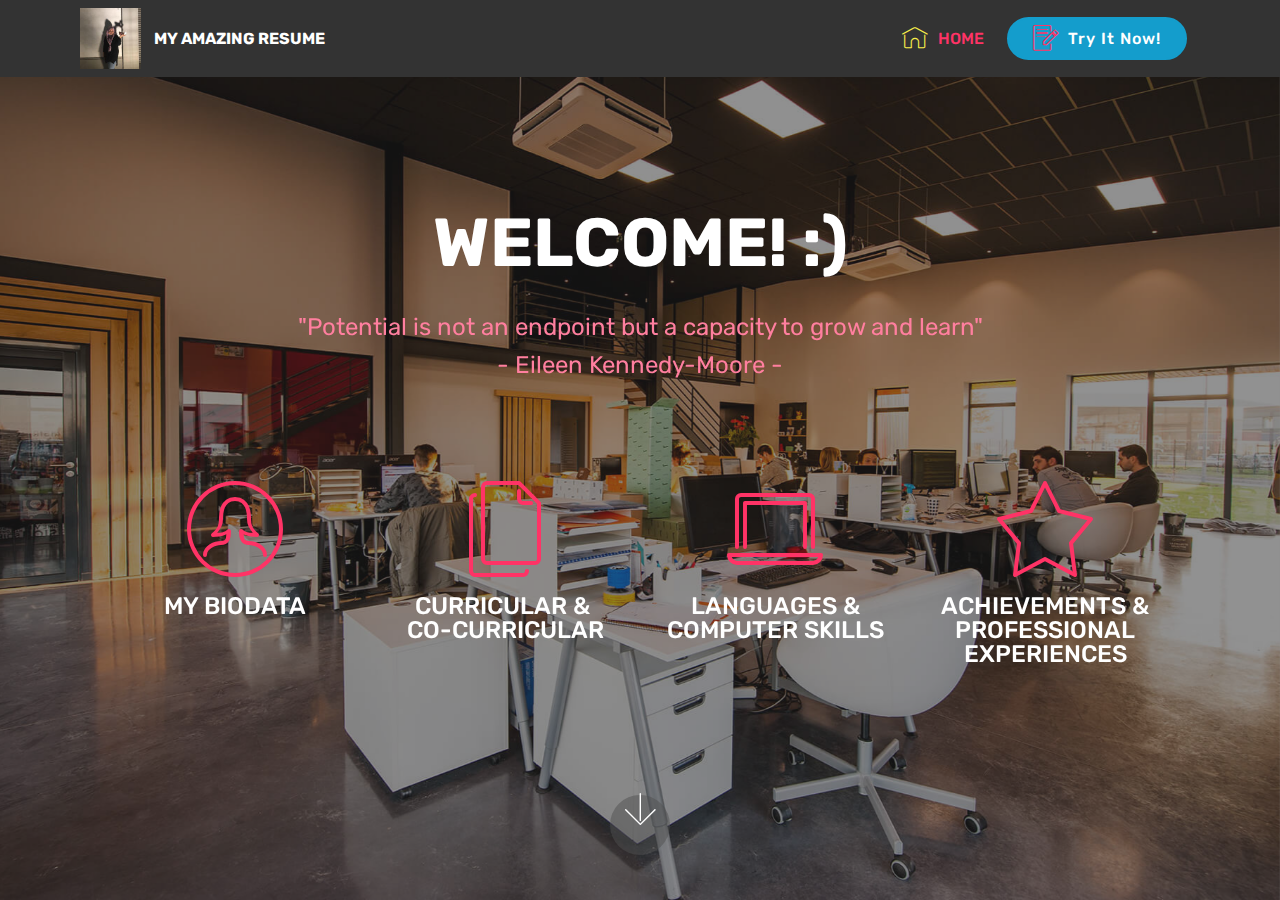
==== index.html @ 113cb11e "create github pages" ====
<!DOCTYPE html>
<html  >
<head>
  <!-- Site made with Mobirise Website Builder v4.9.6, https://mobirise.com -->
  <meta charset="UTF-8">
  <meta http-equiv="X-UA-Compatible" content="IE=edge">
  <meta name="generator" content="Mobirise v4.9.6, mobirise.com">
  <meta name="viewport" content="width=device-width, initial-scale=1, minimum-scale=1">
  <link rel="shortcut icon" href="assets/images/60057658-1496785710458578-5371631939734208512-n-122x122.jpg" type="image/x-icon">
  <meta name="description" content="">
  
  <title>Home</title>
  <link rel="stylesheet" href="assets/web/assets/mobirise-icons/mobirise-icons.css">
  <link rel="stylesheet" href="assets/tether/tether.min.css">
  <link rel="stylesheet" href="assets/bootstrap/css/bootstrap.min.css">
  <link rel="stylesheet" href="assets/bootstrap/css/bootstrap-grid.min.css">
  <link rel="stylesheet" href="assets/bootstrap/css/bootstrap-reboot.min.css">
  <link rel="stylesheet" href="assets/dropdown/css/style.css">
  <link rel="stylesheet" href="assets/theme/css/style.css">
  <link rel="stylesheet" href="assets/mobirise/css/mbr-additional.css" type="text/css">
  
  
  
</head>
<body>
  <section class="menu cid-qTkzRZLJNu" once="menu" id="menu1-0">

    

    <nav class="navbar navbar-expand beta-menu navbar-dropdown align-items-center navbar-fixed-top navbar-toggleable-sm">
        <button class="navbar-toggler navbar-toggler-right" type="button" data-toggle="collapse" data-target="#navbarSupportedContent" aria-controls="navbarSupportedContent" aria-expanded="false" aria-label="Toggle navigation">
            <div class="hamburger">
                <span></span>
                <span></span>
                <span></span>
                <span></span>
            </div>
        </button>
        <div class="menu-logo">
            <div class="navbar-brand">
                <span class="navbar-logo">
                    <a href="https://mobirise.com">
                         <img src="assets/images/60057658-1496785710458578-5371631939734208512-n-122x122.jpg" alt="Mobirise" title="" style="height: 3.8rem;">
                    </a>
                </span>
                <span class="navbar-caption-wrap"><a class="navbar-caption text-white display-4" href="https://mobirise.com">MY AMAZING RESUME</a></span>
            </div>
        </div>
        <div class="collapse navbar-collapse" id="navbarSupportedContent">
            <ul class="navbar-nav nav-dropdown" data-app-modern-menu="true"><li class="nav-item">
                    <a class="nav-link link text-secondary display-4" href="index.html"><span class="mbri-home mbr-iconfont mbr-iconfont-btn" style="color: rgb(247, 237, 74);"></span>
                        
                        HOME</a>
                </li></ul>
            <div class="navbar-buttons mbr-section-btn"><a class="btn btn-sm btn-primary display-4" href="https://mobirise.com"><span class="mbri-edit mbr-iconfont mbr-iconfont-btn" style="color: rgb(255, 51, 102);"></span>
                    
                    Try It Now!
                </a></div>
        </div>
    </nav>
</section>

<section class="engine"><a href="https://mobirise.info/q">responsive web templates</a></section><section class="header12 cid-rqdV5B0W32 mbr-fullscreen mbr-parallax-background" id="header12-3">

    

    <div class="mbr-overlay" style="opacity: 0.5; background-color: rgb(35, 35, 35);">
    </div>

    <div class="container  ">
            <div class="media-container">
                <div class="col-md-12 align-center">
                    <h1 class="mbr-section-title pb-3 mbr-white mbr-bold mbr-fonts-style display-1">
                        WELCOME! :)</h1>
                    <p class="mbr-text pb-3 mbr-white mbr-fonts-style display-5">"Potential is not an endpoint but a capacity to grow and learn"<br>- Eileen Kennedy-Moore -</p>
                    

                    <div class="icons-media-container mbr-white">
                        <div class="card col-12 col-md-6 col-lg-3">
                            <div class="icon-block">
                            <a href="page1.html">
                                <span class="mbr-iconfont mbri-user2" style="color: rgb(255, 51, 102); fill: rgb(255, 51, 102);"></span>
                            </a>
                            </div>
                            <h5 class="mbr-fonts-style display-5">
                                MY BIODATA</h5>
                        </div>

                        <div class="card col-12 col-md-6 col-lg-3">
                            <div class="icon-block">
                                <a href="page2.html">
                                    <span class="mbr-iconfont mbri-pages" style="color: rgb(255, 51, 102); fill: rgb(255, 51, 102);"></span>
                                </a>
                            </div>
                            <h5 class="mbr-fonts-style display-5">
                                CURRICULAR &amp;&nbsp;<br>CO-CURRICULAR</h5>
                        </div>

                        <div class="card col-12 col-md-6 col-lg-3">
                            <div class="icon-block">
                                <a href="page3.html">
                                    <span class="mbr-iconfont mbri-laptop" style="color: rgb(255, 51, 102); fill: rgb(255, 51, 102);"></span>
                                </a>
                            </div>
                            <h5 class="mbr-fonts-style display-5">LANGUAGES &amp; COMPUTER SKILLS</h5>
                        </div>

                        <div class="card col-12 col-md-6 col-lg-3">
                            <div class="icon-block">
                                <a href="page4.html">
                                    <span class="mbr-iconfont mbri-star" style="color: rgb(255, 51, 102); fill: rgb(255, 51, 102);"></span>
                                </a>
                            </div>
                            <h5 class="mbr-fonts-style display-5">
                                ACHIEVEMENTS &amp; PROFESSIONAL EXPERIENCES</h5>
                        </div>
                    </div>
                </div>
            </div>
    </div>

    <div class="mbr-arrow hidden-sm-down" aria-hidden="true">
        <a href="#next">
            <i class="mbri-down mbr-iconfont"></i>
        </a>
    </div>
</section>


  <script src="assets/web/assets/jquery/jquery.min.js"></script>
  <script src="assets/popper/popper.min.js"></script>
  <script src="assets/tether/tether.min.js"></script>
  <script src="assets/bootstrap/js/bootstrap.min.js"></script>
  <script src="assets/dropdown/js/script.min.js"></script>
  <script src="assets/touchswipe/jquery.touch-swipe.min.js"></script>
  <script src="assets/vimeoplayer/jquery.mb.vimeo_player.js"></script>
  <script src="assets/parallax/jarallax.min.js"></script>
  <script src="assets/smoothscroll/smooth-scroll.js"></script>
  <script src="assets/theme/js/script.js"></script>
  
  
</body>
</html>
---- assets/web/assets/mobirise-icons/mobirise-icons.css ----
@font-face {
  font-family: 'MobiriseIcons';
  src:  url('mobirise-icons.eot?spat4u');
  src:  url('mobirise-icons.eot?spat4u#iefix') format('embedded-opentype'),
    url('mobirise-icons.ttf?spat4u') format('truetype'),
    url('mobirise-icons.woff?spat4u') format('woff'),
    url('mobirise-icons.svg?spat4u#MobiriseIcons') format('svg');
  font-weight: normal;
  font-style: normal;
}

[class^="mbri-"], [class*=" mbri-"] {
  /* use !important to prevent issues with browser extensions that change fonts */
  font-family: MobiriseIcons !important;
  speak: none;
  font-style: normal;
  font-weight: normal;
  font-variant: normal;
  text-transform: none;
  line-height: 1;

  /* Better Font Rendering =========== */
  -webkit-font-smoothing: antialiased;
  -moz-osx-font-smoothing: grayscale;
}

.mbri-add-submenu:before {
  content: "\e900";
}
.mbri-alert:before {
  content: "\e901";
}
.mbri-align-center:before {
  content: "\e902";
}
.mbri-align-justify:before {
  content: "\e903";
}
.mbri-align-left:before {
  content: "\e904";
}
.mbri-align-right:before {
  content: "\e905";
}
.mbri-android:before {
  content: "\e906";
}
.mbri-apple:before {
  content: "\e907";
}
.mbri-arrow-down:before {
  content: "\e908";
}
.mbri-arrow-next:before {
  content: "\e909";
}
.mbri-arrow-prev:before {
  content: "\e90a";
}
.mbri-arrow-up:before {
  content: "\e90b";
}
.mbri-bold:before {
  content: "\e90c";
}
.mbri-bookmark:before {
  content: "\e90d";
}
.mbri-bootstrap:before {
  content: "\e90e";
}
.mbri-briefcase:before {
  content: "\e90f";
}
.mbri-browse:before {
  content: "\e910";
}
.mbri-bulleted-list:before {
  content: "\e911";
}
.mbri-calendar:before {
  content: "\e912";
}
.mbri-camera:before {
  content: "\e913";
}
.mbri-cart-add:before {
  content: "\e914";
}
.mbri-cart-full:before {
  content: "\e915";
}
.mbri-cash:before {
  content: "\e916";
}
.mbri-change-style:before {
  content: "\e917";
}
.mbri-chat:before {
  content: "\e918";
}
.mbri-clock:before {
  content: "\e919";
}
.mbri-close:before {
  content: "\e91a";
}
.mbri-cloud:before {
  content: "\e91b";
}
.mbri-code:before {
  content: "\e91c";
}
.mbri-contact-form:before {
  content: "\e91d";
}
.mbri-credit-card:before {
  content: "\e91e";
}
.mbri-cursor-click:before {
  content: "\e91f";
}
.mbri-cust-feedback:before {
  content: "\e920";
}
.mbri-database:before {
  content: "\e921";
}
.mbri-delivery:before {
  content: "\e922";
}
.mbri-desktop:before {
  content: "\e923";
}
.mbri-devices:before {
  content: "\e924";
}
.mbri-down:before {
  content: "\e925";
}
.mbri-download:before {
  content: "\e989";
}
.mbri-drag-n-drop:before {
  content: "\e927";
}
.mbri-drag-n-drop2:before {
  content: "\e928";
}
.mbri-edit:before {
  content: "\e929";
}
.mbri-edit2:before {
  content: "\e92a";
}
.mbri-error:before {
  content: "\e92b";
}
.mbri-extension:before {
  content: "\e92c";
}
.mbri-features:before {
  content: "\e92d";
}
.mbri-file:before {
  content: "\e92e";
}
.mbri-flag:before {
  content: "\e92f";
}
.mbri-folder:before {
  content: "\e930";
}
.mbri-gift:before {
  content: "\e931";
}
.mbri-github:before {
  content: "\e932";
}
.mbri-globe:before {
  content: "\e933";
}
.mbri-globe-2:before {
  content: "\e934";
}
.mbri-growing-chart:before {
  content: "\e935";
}
.mbri-hearth:before {
  content: "\e936";
}
.mbri-help:before {
  content: "\e937";
}
.mbri-home:before {
  content: "\e938";
}
.mbri-hot-cup:before {
  content: "\e939";
}
.mbri-idea:before {
  content: "\e93a";
}
.mbri-image-gallery:before {
  content: "\e93b";
}
.mbri-image-slider:before {
  content: "\e93c";
}
.mbri-info:before {
  content: "\e93d";
}
.mbri-italic:before {
  content: "\e93e";
}
.mbri-key:before {
  content: "\e93f";
}
.mbri-laptop:before {
  content: "\e940";
}
.mbri-layers:before {
  content: "\e941";
}
.mbri-left-right:before {
  content: "\e942";
}
.mbri-left:before {
  content: "\e943";
}
.mbri-letter:before {
  content: "\e944";
}
.mbri-like:before {
  content: "\e945";
}
.mbri-link:before {
  content: "\e946";
}
.mbri-lock:before {
  content: "\e947";
}
.mbri-login:before {
  content: "\e948";
}
.mbri-logout:before {
  content: "\e949";
}
.mbri-magic-stick:before {
  content: "\e94a";
}
.mbri-map-pin:before {
  content: "\e94b";
}
.mbri-menu:before {
  content: "\e94c";
}
.mbri-mobile:before {
  content: "\e94d";
}
.mbri-mobile2:before {
  content: "\e94e";
}
.mbri-mobirise:before {
  content: "\e94f";
}
.mbri-more-horizontal:before {
  content: "\e950";
}
.mbri-more-vertical:before {
  content: "\e951";
}
.mbri-music:before {
  content: "\e952";
}
.mbri-new-file:before {
  content: "\e953";
}
.mbri-numbered-list:before {
  content: "\e954";
}
.mbri-opened-folder:before {
  content: "\e955";
}
.mbri-pages:before {
  content: "\e956";
}
.mbri-paper-plane:before {
  content: "\e957";
}
.mbri-paperclip:before {
  content: "\e958";
}
.mbri-photo:before {
  content: "\e959";
}
.mbri-photos:before {
  content: "\e95a";
}
.mbri-pin:before {
  content: "\e95b";
}
.mbri-play:before {
  content: "\e95c";
}
.mbri-plus:before {
  content: "\e95d";
}
.mbri-preview:before {
  content: "\e95e";
}
.mbri-print:before {
  content: "\e95f";
}
.mbri-protect:before {
  content: "\e960";
}
.mbri-question:before {
  content: "\e961";
}
.mbri-quote-left:before {
  content: "\e962";
}
.mbri-quote-right:before {
  content: "\e963";
}
.mbri-refresh:before {
  content: "\e964";
}
.mbri-responsive:before {
  content: "\e965";
}
.mbri-right:before {
  content: "\e966";
}
.mbri-rocket:before {
  content: "\e967";
}
.mbri-sad-face:before {
  content: "\e968";
}
.mbri-sale:before {
  content: "\e969";
}
.mbri-save:before {
  content: "\e96a";
}
.mbri-search:before {
  content: "\e96b";
}
.mbri-setting:before {
  content: "\e96c";
}
.mbri-setting2:before {
  content: "\e96d";
}
.mbri-setting3:before {
  content: "\e96e";
}
.mbri-share:before {
  content: "\e96f";
}
.mbri-shopping-bag:before {
  content: "\e970";
}
.mbri-shopping-basket:before {
  content: "\e971";
}
.mbri-shopping-cart:before {
  content: "\e972";
}
.mbri-sites:before {
  content: "\e973";
}
.mbri-smile-face:before {
  content: "\e974";
}
.mbri-speed:before {
  content: "\e975";
}
.mbri-star:before {
  content: "\e976";
}
.mbri-success:before {
  content: "\e977";
}
.mbri-sun:before {
  content: "\e978";
}
.mbri-sun2:before {
  content: "\e979";
}
.mbri-tablet:before {
  content: "\e97a";
}
.mbri-tablet-vertical:before {
  content: "\e97b";
}
.mbri-target:before {
  content: "\e97c";
}
.mbri-timer:before {
  content: "\e97d";
}
.mbri-to-ftp:before {
  content: "\e97e";
}
.mbri-to-local-drive:before {
  content: "\e97f";
}
.mbri-touch-swipe:before {
  content: "\e980";
}
.mbri-touch:before {
  content: "\e981";
}
.mbri-trash:before {
  content: "\e982";
}
.mbri-underline:before {
  content: "\e983";
}
.mbri-unlink:before {
  content: "\e984";
}
.mbri-unlock:before {
  content: "\e985";
}
.mbri-up-down:before {
  content: "\e986";
}
.mbri-up:before {
  content: "\e987";
}
.mbri-update:before {
  content: "\e988";
}
.mbri-upload:before {
 content: "\e926"; 
}
.mbri-user:before {
  content: "\e98a";
}
.mbri-user2:before {
  content: "\e98b";
}
.mbri-users:before {
  content: "\e98c";
}
.mbri-video:before {
  content: "\e98d";
}
.mbri-video-play:before {
  content: "\e98e";
}
.mbri-watch:before {
  content: "\e98f";
}
.mbri-website-theme:before {
  content: "\e990";
}
.mbri-wifi:before {
  content: "\e991";
}
.mbri-windows:before {
  content: "\e992";
}
.mbri-zoom-out:before {
  content: "\e993";
}
.mbri-redo:before {
  content: "\e994";
}
.mbri-undo:before {
  content: "\e995";
}
---- assets/dropdown/css/style.css ----
.navbar-dropdown {
  left: 0;
  padding: 0;
  position: absolute;
  right: 0;
  top: 0;
  transition: all 0.45s ease;
  z-index: 1030;
  background: #282828; }
  .navbar-dropdown .navbar-logo {
    margin-right: 0.8rem;
    transition: margin 0.3s ease-in-out;
    vertical-align: middle; }
    .navbar-dropdown .navbar-logo img {
      height: 3.125rem;
      transition: all 0.3s ease-in-out; }
    .navbar-dropdown .navbar-logo.mbr-iconfont {
      font-size: 3.125rem;
      line-height: 3.125rem; }
  .navbar-dropdown .navbar-caption {
    font-weight: 700;
    white-space: normal;
    vertical-align: -4px;
    line-height: 3.125rem !important; }
    .navbar-dropdown .navbar-caption, .navbar-dropdown .navbar-caption:hover {
      color: inherit;
      text-decoration: none; }
  .navbar-dropdown .mbr-iconfont + .navbar-caption {
    vertical-align: -1px; }
  .navbar-dropdown.navbar-fixed-top {
    position: fixed; }
  .navbar-dropdown .navbar-brand span {
    vertical-align: -4px; }
  .navbar-dropdown.bg-color.transparent {
    background: none; }
  .navbar-dropdown.navbar-short .navbar-brand {
    padding: 0.625rem 0; }
    .navbar-dropdown.navbar-short .navbar-brand span {
      vertical-align: -1px; }
  .navbar-dropdown.navbar-short .navbar-caption {
    line-height: 2.375rem !important;
    vertical-align: -2px; }
  .navbar-dropdown.navbar-short .navbar-logo {
    margin-right: 0.5rem; }
    .navbar-dropdown.navbar-short .navbar-logo img {
      height: 2.375rem; }
    .navbar-dropdown.navbar-short .navbar-logo.mbr-iconfont {
      font-size: 2.375rem;
      line-height: 2.375rem; }
  .navbar-dropdown.navbar-short .mbr-table-cell {
    height: 3.625rem; }
  .navbar-dropdown .navbar-close {
    left: 0.6875rem;
    position: fixed;
    top: 0.75rem;
    z-index: 1000; }
  .navbar-dropdown .hamburger-icon {
    content: "";
    display: inline-block;
    vertical-align: middle;
    width: 16px;
    -webkit-box-shadow: 0 -6px 0 1px #282828,0 0 0 1px #282828,0 6px 0 1px #282828;
    -moz-box-shadow: 0 -6px 0 1px #282828,0 0 0 1px #282828,0 6px 0 1px #282828;
    box-shadow: 0 -6px 0 1px #282828,0 0 0 1px #282828,0 6px 0 1px #282828; }

.dropdown-menu .dropdown-toggle[data-toggle="dropdown-submenu"]::after {
  border-bottom: 0.35em solid transparent;
  border-left: 0.35em solid;
  border-right: 0;
  border-top: 0.35em solid transparent;
  margin-left: 0.3rem; }

.dropdown-menu .dropdown-item:focus {
  outline: 0; }

.nav-dropdown {
  font-size: 0.75rem;
  font-weight: 500;
  height: auto !important; }
  .nav-dropdown .nav-btn {
    padding-left: 1rem; }
  .nav-dropdown .link {
    margin: .667em 1.667em;
    font-weight: 500;
    padding: 0;
    transition: color .2s ease-in-out; }
    .nav-dropdown .link.dropdown-toggle {
      margin-right: 2.583em; }
      .nav-dropdown .link.dropdown-toggle::after {
        margin-left: .25rem;
        border-top: 0.35em solid;
        border-right: 0.35em solid transparent;
        border-left: 0.35em solid transparent;
        border-bottom: 0; }
      .nav-dropdown .link.dropdown-toggle[aria-expanded="true"] {
        margin: 0;
        padding: 0.667em 3.263em  0.667em 1.667em; }
  .nav-dropdown .link::after,
  .nav-dropdown .dropdown-item::after {
    color: inherit; }
  .nav-dropdown .btn {
    font-size: 0.75rem;
    font-weight: 700;
    letter-spacing: 0;
    margin-bottom: 0;
    padding-left: 1.25rem;
    padding-right: 1.25rem; }
  .nav-dropdown .dropdown-menu {
    border-radius: 0;
    border: 0;
    left: 0;
    margin: 0;
    padding-bottom: 1.25rem;
    padding-top: 1.25rem;
    position: relative; }
  .nav-dropdown .dropdown-submenu {
    margin-left: 0.125rem;
    top: 0; }
  .nav-dropdown .dropdown-item {
    font-weight: 500;
    line-height: 2;
    padding: 0.3846em 4.615em 0.3846em 1.5385em;
    position: relative;
    transition: color .2s ease-in-out, background-color .2s ease-in-out; }
    .nav-dropdown .dropdown-item::after {
      margin-top: -0.3077em;
      position: absolute;
      right: 1.1538em;
      top: 50%; }
    .nav-dropdown .dropdown-item:focus, .nav-dropdown .dropdown-item:hover {
      background: none; }

@media (max-width: 767px) {
  .nav-dropdown.navbar-toggleable-sm {
    bottom: 0;
    display: none;
    left: 0;
    overflow-x: hidden;
    position: fixed;
    top: 0;
    transform: translateX(-100%);
    -ms-transform: translateX(-100%);
    -webkit-transform: translateX(-100%);
    width: 18.75rem;
    z-index: 999; } }
.nav-dropdown.navbar-toggleable-xl {
  bottom: 0;
  display: none;
  left: 0;
  overflow-x: hidden;
  position: fixed;
  top: 0;
  transform: translateX(-100%);
  -ms-transform: translateX(-100%);
  -webkit-transform: translateX(-100%);
  width: 18.75rem;
  z-index: 999; }

.nav-dropdown-sm {
  display: block !important;
  overflow-x: hidden;
  overflow: auto;
  padding-top: 3.875rem; }
  .nav-dropdown-sm::after {
    content: "";
    display: block;
    height: 3rem;
    width: 100%; }
  .nav-dropdown-sm.collapse.in ~ .navbar-close {
    display: block !important; }
  .nav-dropdown-sm.collapsing, .nav-dropdown-sm.collapse.in {
    transform: translateX(0);
    -ms-transform: translateX(0);
    -webkit-transform: translateX(0);
    transition: all 0.25s ease-out;
    -webkit-transition: all 0.25s ease-out;
    background: #282828; }
  .nav-dropdown-sm.collapsing[aria-expanded="false"] {
    transform: translateX(-100%);
    -ms-transform: translateX(-100%);
    -webkit-transform: translateX(-100%); }
  .nav-dropdown-sm .nav-item {
    display: block;
    margin-left: 0 !important;
    padding-left: 0; }
  .nav-dropdown-sm .link,
  .nav-dropdown-sm .dropdown-item {
    border-top: 1px dotted rgba(255, 255, 255, 0.1);
    font-size: 0.8125rem;
    line-height: 1.6;
    margin: 0 !important;
    padding: 0.875rem 2.4rem 0.875rem 1.5625rem !important;
    position: relative;
    white-space: normal; }
    .nav-dropdown-sm .link:focus, .nav-dropdown-sm .link:hover,
    .nav-dropdown-sm .dropdown-item:focus,
    .nav-dropdown-sm .dropdown-item:hover {
      background: rgba(0, 0, 0, 0.2) !important;
      color: #c0a375; }
  .nav-dropdown-sm .nav-btn {
    position: relative;
    padding: 1.5625rem 1.5625rem 0 1.5625rem; }
    .nav-dropdown-sm .nav-btn::before {
      border-top: 1px dotted rgba(255, 255, 255, 0.1);
      content: "";
      left: 0;
      position: absolute;
      top: 0;
      width: 100%; }
    .nav-dropdown-sm .nav-btn + .nav-btn {
      padding-top: 0.625rem; }
      .nav-dropdown-sm .nav-btn + .nav-btn::before {
        display: none; }
  .nav-dropdown-sm .btn {
    padding: 0.625rem 0; }
  .nav-dropdown-sm .dropdown-toggle[data-toggle="dropdown-submenu"]::after {
    margin-left: .25rem;
    border-top: 0.35em solid;
    border-right: 0.35em solid transparent;
    border-left: 0.35em solid transparent;
    border-bottom: 0; }
  .nav-dropdown-sm .dropdown-toggle[data-toggle="dropdown-submenu"][aria-expanded="true"]::after {
    border-top: 0;
    border-right: 0.35em solid transparent;
    border-left: 0.35em solid transparent;
    border-bottom: 0.35em solid; }
  .nav-dropdown-sm .dropdown-menu {
    margin: 0;
    padding: 0;
    position: relative;
    top: 0;
    left: 0;
    width: 100%;
    border: 0;
    float: none;
    border-radius: 0;
    background: none; }
  .nav-dropdown-sm .dropdown-submenu {
    left: 100%;
    margin-left: 0.125rem;
    margin-top: -1.25rem;
    top: 0; }

.navbar-toggleable-sm .nav-dropdown .dropdown-menu {
  position: absolute; }

.navbar-toggleable-sm .nav-dropdown .dropdown-submenu {
  left: 100%;
  margin-left: 0.125rem;
  margin-top: -1.25rem;
  top: 0; }

.navbar-toggleable-sm.opened .nav-dropdown .dropdown-menu {
  position: relative; }

.navbar-toggleable-sm.opened .nav-dropdown .dropdown-submenu {
  left: 0;
  margin-left: 00rem;
  margin-top: 0rem;
  top: 0; }

.is-builder .nav-dropdown.collapsing {
  transition: none !important; }

/*# sourceMappingURL=style.css.map */
---- assets/theme/css/style.css ----
/*!
 * Mobirise v4 theme (https://mobirise.com/)
 * Copyright 2017 Mobirise
 */
section {
  background-color: #eeeeee; }

section,
.container,
.container-fluid {
  position: relative;
  word-wrap: break-word; }

a.mbr-iconfont:hover {
  text-decoration: none; }

.article .lead p, .article .lead ul, .article .lead ol, .article .lead pre, .article .lead blockquote {
  margin-bottom: 0; }

a {
  font-style: normal;
  font-weight: 400;
  cursor: pointer; }
  a, a:hover {
    text-decoration: none; }

figure {
  margin-bottom: 0; }

body {
  color: #232323; }

h1, h2, h3, h4, h5, h6,
.h1, .h2, .h3, .h4, .h5, .h6,
.display-1, .display-2, .display-3, .display-4 {
  line-height: 1;
  word-break: break-word;
  word-wrap: break-word; }

b, strong {
  font-weight: bold; }

blockquote {
  padding: 10px 0 10px 20px;
  position: relative;
  border-left: 2px solid;
  border-color: #ff3366; }

input:-webkit-autofill, input:-webkit-autofill:hover, input:-webkit-autofill:focus, input:-webkit-autofill:active {
  transition-delay: 9999s;
  transition-property: background-color, color; }

textarea[type="hidden"] {
  display: none; }

body {
  position: relative; }

section {
  background-position: 50% 50%;
  background-repeat: no-repeat;
  background-size: cover; }
  section .mbr-background-video,
  section .mbr-background-video-preview {
    position: absolute;
    bottom: 0;
    left: 0;
    right: 0;
    top: 0; }

.hidden {
  visibility: hidden; }

.mbr-z-index20 {
  z-index: 20; }

/*! Base colors */
.mbr-white {
  color: #ffffff; }

.mbr-black {
  color: #000000; }

.mbr-bg-white {
  background-color: #ffffff; }

.mbr-bg-black {
  background-color: #000000; }

/*! Text-aligns */
.align-left {
  text-align: left; }

.align-center {
  text-align: center; }

.align-right {
  text-align: right; }

@media (max-width: 767px) {
  .align-left, .align-center, .align-right, .mbr-section-btn, .mbr-section-title {
    text-align: center; } }
/*! Font-weight  */
.mbr-light {
  font-weight: 300; }

.mbr-regular {
  font-weight: 400; }

.mbr-semibold {
  font-weight: 500; }

.mbr-bold {
  font-weight: 700; }

/*! Media  */
.media-size-item {
  -webkit-flex: 1 1 auto;
  -moz-flex: 1 1 auto;
  -ms-flex: 1 1 auto;
  -o-flex: 1 1 auto;
  flex: 1 1 auto; }

.media-content {
  -webkit-flex-basis: 100%;
  flex-basis: 100%; }

.media-container-row {
  display: -ms-flexbox;
  display: -webkit-flex;
  display: flex;
  -webkit-flex-direction: row;
  -ms-flex-direction: row;
  flex-direction: row;
  -webkit-flex-wrap: wrap;
  -ms-flex-wrap: wrap;
  flex-wrap: wrap;
  -webkit-justify-content: center;
  -ms-flex-pack: center;
  justify-content: center;
  -webkit-align-content: center;
  -ms-flex-line-pack: center;
  align-content: center;
  -webkit-align-items: start;
  -ms-flex-align: start;
  align-items: start; }
  .media-container-row .media-size-item {
    width: 400px; }

.media-container-column {
  display: -ms-flexbox;
  display: -webkit-flex;
  display: flex;
  -webkit-flex-direction: column;
  -ms-flex-direction: column;
  flex-direction: column;
  -webkit-flex-wrap: wrap;
  -ms-flex-wrap: wrap;
  flex-wrap: wrap;
  -webkit-justify-content: center;
  -ms-flex-pack: center;
  justify-content: center;
  -webkit-align-content: center;
  -ms-flex-line-pack: center;
  align-content: center;
  -webkit-align-items: stretch;
  -ms-flex-align: stretch;
  align-items: stretch; }
  .media-container-column > * {
    width: 100%; }

@media (min-width: 992px) {
  .media-container-row {
    -webkit-flex-wrap: nowrap;
    -ms-flex-wrap: nowrap;
    flex-wrap: nowrap; } }
figure {
  overflow: hidden; }

figure[mbr-media-size] {
  transition: width 0.1s; }

.mbr-figure img, .mbr-figure iframe {
  display: block;
  width: 100%; }

.card {
  background-color: transparent;
  border: none; }

.card-img {
  text-align: center;
  flex-shrink: 0;
  -webkit-flex-shrink: 0; }

.media {
  max-width: 100%;
  margin: 0 auto; }

.mbr-figure {
  -ms-flex-item-align: center;
  -ms-grid-row-align: center;
  -webkit-align-self: center;
  align-self: center; }

.media-container > div {
  max-width: 100%; }

.mbr-figure img, .card-img img {
  width: 100%; }

@media (max-width: 991px) {
  .media-size-item {
    width: auto !important; }

  .media {
    width: auto; }

  .mbr-figure {
    width: 100% !important; } }
/*! Buttons */
.mbr-section-btn {
  margin-left: -.25rem;
  margin-right: -.25rem;
  font-size: 0; }

nav .mbr-section-btn {
  margin-left: 0rem;
  margin-right: 0rem; }

/*! Btn icon margin */
.btn .mbr-iconfont, .btn.btn-sm .mbr-iconfont {
  cursor: pointer;
  margin-right: 0.5rem; }

.btn.btn-md .mbr-iconfont, .btn.btn-md .mbr-iconfont {
  margin-right: 0.8rem; }

.mbr-regular {
  font-weight: 400; }

.mbr-semibold {
  font-weight: 500; }

.mbr-bold {
  font-weight: 700; }

[type="submit"] {
  -webkit-appearance: none; }

/*! Full-screen */
.mbr-fullscreen .mbr-overlay {
  min-height: 100vh; }

.mbr-fullscreen {
  display: flex;
  display: -webkit-flex;
  display: -moz-flex;
  display: -ms-flex;
  display: -o-flex;
  align-items: center;
  -webkit-align-items: center;
  min-height: 100vh;
  padding-top: 3rem;
  padding-bottom: 3rem; }

/*! Map */
.map {
  height: 25rem;
  position: relative; }
  .map iframe {
    width: 100%;
    height: 100%; }

/* Form */
.form-asterisk {
  font-family: initial;
  position: absolute;
  top: -2px;
  font-weight: normal; }

/*! Scroll to top arrow */
.mbr-arrow-up {
  bottom: 25px;
  right: 90px;
  position: fixed;
  text-align: right;
  z-index: 5000;
  color: #ffffff;
  font-size: 32px;
  transform: rotate(180deg);
  -webkit-transform: rotate(180deg); }

.mbr-arrow-up a {
  background: rgba(0, 0, 0, 0.2);
  border-radius: 3px;
  color: #fff;
  display: inline-block;
  height: 60px;
  width: 60px;
  outline-style: none !important;
  position: relative;
  text-decoration: none;
  transition: all .3s ease-in-out;
  cursor: pointer;
  text-align: center; }
  .mbr-arrow-up a:hover {
    background-color: rgba(0, 0, 0, 0.4); }
  .mbr-arrow-up a i {
    line-height: 60px; }

.mbr-arrow-up-icon {
  display: block;
  color: #fff; }

.mbr-arrow-up-icon::before {
  content: "\203a";
  display: inline-block;
  font-family: serif;
  font-size: 32px;
  line-height: 1;
  font-style: normal;
  position: relative;
  top: 6px;
  left: -4px;
  -webkit-transform: rotate(-90deg);
  transform: rotate(-90deg); }

/*! Arrow Down */
.mbr-arrow {
  position: absolute;
  bottom: 45px;
  left: 50%;
  width: 60px;
  height: 60px;
  cursor: pointer;
  background-color: rgba(80, 80, 80, 0.5);
  border-radius: 50%;
  -webkit-transform: translateX(-50%);
  transform: translateX(-50%); }
  .mbr-arrow > a {
    display: inline-block;
    text-decoration: none;
    outline-style: none;
    -webkit-animation: arrowdown 1.7s ease-in-out infinite;
    animation: arrowdown 1.7s ease-in-out infinite; }
    .mbr-arrow > a > i {
      position: absolute;
      top: -2px;
      left: 15px;
      font-size: 2rem; }

@keyframes arrowdown {
  0% {
    transform: translateY(0px);
    -webkit-transform: translateY(0px); }
  50% {
    transform: translateY(-5px);
    -webkit-transform: translateY(-5px); }
  100% {
    transform: translateY(0px);
    -webkit-transform: translateY(0px); } }
@-webkit-keyframes arrowdown {
  0% {
    transform: translateY(0px);
    -webkit-transform: translateY(0px); }
  50% {
    transform: translateY(-5px);
    -webkit-transform: translateY(-5px); }
  100% {
    transform: translateY(0px);
    -webkit-transform: translateY(0px); } }
@media (max-width: 500px) {
  .mbr-arrow-up {
    left: 50%;
    right: auto;
    transform: translateX(-50%) rotate(180deg);
    -webkit-transform: translateX(-50%) rotate(180deg); } }
/*Gradients animation*/
@keyframes gradient-animation {
  from {
    background-position: 0% 100%;
    animation-timing-function: ease-in-out; }
  to {
    background-position: 100% 0%;
    animation-timing-function: ease-in-out; } }
@-webkit-keyframes gradient-animation {
  from {
    background-position: 0% 100%;
    animation-timing-function: ease-in-out; }
  to {
    background-position: 100% 0%;
    animation-timing-function: ease-in-out; } }
.bg-gradient {
  background-size: 200% 200%;
  animation: gradient-animation 5s infinite alternate;
  -webkit-animation: gradient-animation 5s infinite alternate; }

.menu .navbar-brand {
  display: -webkit-flex; }
  .menu .navbar-brand span {
    display: flex;
    display: -webkit-flex; }
  .menu .navbar-brand .navbar-caption-wrap {
    display: -webkit-flex; }
  .menu .navbar-brand .navbar-logo img {
    display: -webkit-flex; }
@media (min-width: 768px) and (max-width: 991px) {
  .menu .navbar-toggleable-sm .navbar-nav {
    display: -webkit-box;
    display: -webkit-flex;
    display: -ms-flexbox; } }
@media (min-width: 992px) {
  .menu .navbar-nav.nav-dropdown {
    display: -webkit-flex; }
  .menu .navbar-toggleable-sm .navbar-collapse {
    display: -webkit-flex !important; } }
@media (max-width: 767px) {
  .menu .navbar-collapse {
    max-height: 80vh; }
  .menu .dropdown-menu {
    max-height: 60vh; } }

.navbar {
  display: -webkit-flex;
  -webkit-flex-wrap: wrap;
  -webkit-align-items: center;
  -webkit-justify-content: space-between; }

.navbar-collapse {
  -webkit-flex-basis: 100%;
  -webkit-flex-grow: 1;
  -webkit-align-items: center; }

.nav-dropdown .link {
  padding: .667em 1.667em !important;
  margin: 0 !important; }

.nav {
  display: -webkit-flex;
  -webkit-flex-wrap: wrap; }

.row {
  display: -webkit-flex;
  -webkit-flex-wrap: wrap; }

.justify-content-center {
  -webkit-justify-content: center; }

.form-inline {
  display: -webkit-flex;
  -webkit-flex-flow: row wrap;
  -webkit-align-items: center; }

.card-wrapper {
  -webkit-flex: 1; }

.carousel-control {
  z-index: 10;
  display: -webkit-flex;
  -webkit-align-items: center;
  -webkit-justify-content: center; }

.carousel-controls {
  display: -webkit-flex; }

.media {
  display: -webkit-flex; }

.jq-selectbox__select {
  padding: 1.07em .5em;
  position: absolute;
  top: 0;
  left: 0;
  width: 100%; }

.jq-selectbox__dropdown {
  position: absolute;
  top: 100% !important;
  left: 0 !important;
  width: 100% !important; }

.jq-selectbox__trigger-arrow {
  transform: translateY(-50%); }

.jq-selectbox li {
  padding: 1.07em .5em; }

/*# sourceMappingURL=style.css.map */
.engine {
	position: absolute;
	text-indent: -2400px;
	text-align: center;
	padding: 0;
	top: 0;
	left: -2400px;
}
---- assets/mobirise/css/mbr-additional.css ----
@import url(https://fonts.googleapis.com/css?family=Rubik:300,300i,400,400i,500,500i,700,700i,900,900i);





body {
  font-style: normal;
  line-height: 1.5;
}
.mbr-section-title {
  font-style: normal;
  line-height: 1.2;
}
.mbr-section-subtitle {
  line-height: 1.3;
}
.mbr-text {
  font-style: normal;
  line-height: 1.6;
}
.display-1 {
  font-family: 'Rubik', sans-serif;
  font-size: 4.25rem;
}
.display-1 > .mbr-iconfont {
  font-size: 6.8rem;
}
.display-2 {
  font-family: 'Rubik', sans-serif;
  font-size: 3rem;
}
.display-2 > .mbr-iconfont {
  font-size: 4.8rem;
}
.display-4 {
  font-family: 'Rubik', sans-serif;
  font-size: 1rem;
}
.display-4 > .mbr-iconfont {
  font-size: 1.6rem;
}
.display-5 {
  font-family: 'Rubik', sans-serif;
  font-size: 1.5rem;
}
.display-5 > .mbr-iconfont {
  font-size: 2.4rem;
}
.display-7 {
  font-family: 'Rubik', sans-serif;
  font-size: 1rem;
}
.display-7 > .mbr-iconfont {
  font-size: 1.6rem;
}
/* ---- Fluid typography for mobile devices ---- */
/* 1.4 - font scale ratio ( bootstrap == 1.42857 ) */
/* 100vw - current viewport width */
/* (48 - 20)  48 == 48rem == 768px, 20 == 20rem == 320px(minimal supported viewport) */
/* 0.65 - min scale variable, may vary */
@media (max-width: 768px) {
  .display-1 {
    font-size: 3.4rem;
    font-size: calc( 2.1374999999999997rem + (4.25 - 2.1374999999999997) * ((100vw - 20rem) / (48 - 20)));
    line-height: calc( 1.4 * (2.1374999999999997rem + (4.25 - 2.1374999999999997) * ((100vw - 20rem) / (48 - 20))));
  }
  .display-2 {
    font-size: 2.4rem;
    font-size: calc( 1.7rem + (3 - 1.7) * ((100vw - 20rem) / (48 - 20)));
    line-height: calc( 1.4 * (1.7rem + (3 - 1.7) * ((100vw - 20rem) / (48 - 20))));
  }
  .display-4 {
    font-size: 0.8rem;
    font-size: calc( 1rem + (1 - 1) * ((100vw - 20rem) / (48 - 20)));
    line-height: calc( 1.4 * (1rem + (1 - 1) * ((100vw - 20rem) / (48 - 20))));
  }
  .display-5 {
    font-size: 1.2rem;
    font-size: calc( 1.175rem + (1.5 - 1.175) * ((100vw - 20rem) / (48 - 20)));
    line-height: calc( 1.4 * (1.175rem + (1.5 - 1.175) * ((100vw - 20rem) / (48 - 20))));
  }
}
/* Buttons */
.btn {
  font-weight: 500;
  border-width: 2px;
  font-style: normal;
  letter-spacing: 1px;
  margin: .4rem .8rem;
  white-space: normal;
  -webkit-transition: all 0.3s ease-in-out;
  -moz-transition: all 0.3s ease-in-out;
  transition: all 0.3s ease-in-out;
  display: inline-flex;
  align-items: center;
  justify-content: center;
  word-break: break-word;
  -webkit-align-items: center;
  -webkit-justify-content: center;
  display: -webkit-inline-flex;
  padding: 1rem 3rem;
  border-radius: 3px;
}
.btn-sm {
  font-weight: 500;
  letter-spacing: 1px;
  -webkit-transition: all 0.3s ease-in-out;
  -moz-transition: all 0.3s ease-in-out;
  transition: all 0.3s ease-in-out;
  padding: 0.6rem 1.5rem;
  border-radius: 3px;
}
.btn-md {
  font-weight: 500;
  letter-spacing: 1px;
  margin: .4rem .8rem !important;
  -webkit-transition: all 0.3s ease-in-out;
  -moz-transition: all 0.3s ease-in-out;
  transition: all 0.3s ease-in-out;
  padding: 1rem 3rem;
  border-radius: 3px;
}
.btn-lg {
  font-weight: 500;
  letter-spacing: 1px;
  margin: .4rem .8rem !important;
  -webkit-transition: all 0.3s ease-in-out;
  -moz-transition: all 0.3s ease-in-out;
  transition: all 0.3s ease-in-out;
  padding: 1.2rem 3.2rem;
  border-radius: 3px;
}
.bg-primary {
  background-color: #149dcc !important;
}
.bg-success {
  background-color: #f7ed4a !important;
}
.bg-info {
  background-color: #82786e !important;
}
.bg-warning {
  background-color: #879a9f !important;
}
.bg-danger {
  background-color: #b1a374 !important;
}
.btn-primary,
.btn-primary:active {
  background-color: #149dcc !important;
  border-color: #149dcc !important;
  color: #ffffff !important;
}
.btn-primary:hover,
.btn-primary:focus,
.btn-primary.focus,
.btn-primary.active {
  color: #ffffff !important;
  background-color: #0d6786 !important;
  border-color: #0d6786 !important;
}
.btn-primary.disabled,
.btn-primary:disabled {
  color: #ffffff !important;
  background-color: #0d6786 !important;
  border-color: #0d6786 !important;
}
.btn-secondary,
.btn-secondary:active {
  background-color: #ff3366 !important;
  border-color: #ff3366 !important;
  color: #ffffff !important;
}
.btn-secondary:hover,
.btn-secondary:focus,
.btn-secondary.focus,
.btn-secondary.active {
  color: #ffffff !important;
  background-color: #e50039 !important;
  border-color: #e50039 !important;
}
.btn-secondary.disabled,
.btn-secondary:disabled {
  color: #ffffff !important;
  background-color: #e50039 !important;
  border-color: #e50039 !important;
}
.btn-info,
.btn-info:active {
  background-color: #82786e !important;
  border-color: #82786e !important;
  color: #ffffff !important;
}
.btn-info:hover,
.btn-info:focus,
.btn-info.focus,
.btn-info.active {
  color: #ffffff !important;
  background-color: #59524b !important;
  border-color: #59524b !important;
}
.btn-info.disabled,
.btn-info:disabled {
  color: #ffffff !important;
  background-color: #59524b !important;
  border-color: #59524b !important;
}
.btn-success,
.btn-success:active {
  background-color: #f7ed4a !important;
  border-color: #f7ed4a !important;
  color: #3f3c03 !important;
}
.btn-success:hover,
.btn-success:focus,
.btn-success.focus,
.btn-success.active {
  color: #3f3c03 !important;
  background-color: #eadd0a !important;
  border-color: #eadd0a !important;
}
.btn-success.disabled,
.btn-success:disabled {
  color: #3f3c03 !important;
  background-color: #eadd0a !important;
  border-color: #eadd0a !important;
}
.btn-warning,
.btn-warning:active {
  background-color: #879a9f !important;
  border-color: #879a9f !important;
  color: #ffffff !important;
}
.btn-warning:hover,
.btn-warning:focus,
.btn-warning.focus,
.btn-warning.active {
  color: #ffffff !important;
  background-color: #617479 !important;
  border-color: #617479 !important;
}
.btn-warning.disabled,
.btn-warning:disabled {
  color: #ffffff !important;
  background-color: #617479 !important;
  border-color: #617479 !important;
}
.btn-danger,
.btn-danger:active {
  background-color: #b1a374 !important;
  border-color: #b1a374 !important;
  color: #ffffff !important;
}
.btn-danger:hover,
.btn-danger:focus,
.btn-danger.focus,
.btn-danger.active {
  color: #ffffff !important;
  background-color: #8b7d4e !important;
  border-color: #8b7d4e !important;
}
.btn-danger.disabled,
.btn-danger:disabled {
  color: #ffffff !important;
  background-color: #8b7d4e !important;
  border-color: #8b7d4e !important;
}
.btn-white {
  color: #333333 !important;
}
.btn-white,
.btn-white:active {
  background-color: #ffffff !important;
  border-color: #ffffff !important;
  color: #808080 !important;
}
.btn-white:hover,
.btn-white:focus,
.btn-white.focus,
.btn-white.active {
  color: #808080 !important;
  background-color: #d9d9d9 !important;
  border-color: #d9d9d9 !important;
}
.btn-white.disabled,
.btn-white:disabled {
  color: #808080 !important;
  background-color: #d9d9d9 !important;
  border-color: #d9d9d9 !important;
}
.btn-black,
.btn-black:active {
  background-color: #333333 !important;
  border-color: #333333 !important;
  color: #ffffff !important;
}
.btn-black:hover,
.btn-black:focus,
.btn-black.focus,
.btn-black.active {
  color: #ffffff !important;
  background-color: #0d0d0d !important;
  border-color: #0d0d0d !important;
}
.btn-black.disabled,
.btn-black:disabled {
  color: #ffffff !important;
  background-color: #0d0d0d !important;
  border-color: #0d0d0d !important;
}
.btn-primary-outline,
.btn-primary-outline:active {
  background: none;
  border-color: #0b566f;
  color: #0b566f;
}
.btn-primary-outline:hover,
.btn-primary-outline:focus,
.btn-primary-outline.focus,
.btn-primary-outline.active {
  color: #ffffff;
  background-color: #149dcc;
  border-color: #149dcc;
}
.btn-primary-outline.disabled,
.btn-primary-outline:disabled {
  color: #ffffff !important;
  background-color: #149dcc !important;
  border-color: #149dcc !important;
}
.btn-secondary-outline,
.btn-secondary-outline:active {
  background: none;
  border-color: #cc0033;
  color: #cc0033;
}
.btn-secondary-outline:hover,
.btn-secondary-outline:focus,
.btn-secondary-outline.focus,
.btn-secondary-outline.active {
  color: #ffffff;
  background-color: #ff3366;
  border-color: #ff3366;
}
.btn-secondary-outline.disabled,
.btn-secondary-outline:disabled {
  color: #ffffff !important;
  background-color: #ff3366 !important;
  border-color: #ff3366 !important;
}
.btn-info-outline,
.btn-info-outline:active {
  background: none;
  border-color: #4b453f;
  color: #4b453f;
}
.btn-info-outline:hover,
.btn-info-outline:focus,
.btn-info-outline.focus,
.btn-info-outline.active {
  color: #ffffff;
  background-color: #82786e;
  border-color: #82786e;
}
.btn-info-outline.disabled,
.btn-info-outline:disabled {
  color: #ffffff !important;
  background-color: #82786e !important;
  border-color: #82786e !important;
}
.btn-success-outline,
.btn-success-outline:active {
  background: none;
  border-color: #d2c609;
  color: #d2c609;
}
.btn-success-outline:hover,
.btn-success-outline:focus,
.btn-success-outline.focus,
.btn-success-outline.active {
  color: #3f3c03;
  background-color: #f7ed4a;
  border-color: #f7ed4a;
}
.btn-success-outline.disabled,
.btn-success-outline:disabled {
  color: #3f3c03 !important;
  background-color: #f7ed4a !important;
  border-color: #f7ed4a !important;
}
.btn-warning-outline,
.btn-warning-outline:active {
  background: none;
  border-color: #55666b;
  color: #55666b;
}
.btn-warning-outline:hover,
.btn-warning-outline:focus,
.btn-warning-outline.focus,
.btn-warning-outline.active {
  color: #ffffff;
  background-color: #879a9f;
  border-color: #879a9f;
}
.btn-warning-outline.disabled,
.btn-warning-outline:disabled {
  color: #ffffff !important;
  background-color: #879a9f !important;
  border-color: #879a9f !important;
}
.btn-danger-outline,
.btn-danger-outline:active {
  background: none;
  border-color: #7a6e45;
  color: #7a6e45;
}
.btn-danger-outline:hover,
.btn-danger-outline:focus,
.btn-danger-outline.focus,
.btn-danger-outline.active {
  color: #ffffff;
  background-color: #b1a374;
  border-color: #b1a374;
}
.btn-danger-outline.disabled,
.btn-danger-outline:disabled {
  color: #ffffff !important;
  background-color: #b1a374 !important;
  border-color: #b1a374 !important;
}
.btn-black-outline,
.btn-black-outline:active {
  background: none;
  border-color: #000000;
  color: #000000;
}
.btn-black-outline:hover,
.btn-black-outline:focus,
.btn-black-outline.focus,
.btn-black-outline.active {
  color: #ffffff;
  background-color: #333333;
  border-color: #333333;
}
.btn-black-outline.disabled,
.btn-black-outline:disabled {
  color: #ffffff !important;
  background-color: #333333 !important;
  border-color: #333333 !important;
}
.btn-white-outline,
.btn-white-outline:active,
.btn-white-outline.active {
  background: none;
  border-color: #ffffff;
  color: #ffffff;
}
.btn-white-outline:hover,
.btn-white-outline:focus,
.btn-white-outline.focus {
  color: #333333;
  background-color: #ffffff;
  border-color: #ffffff;
}
.text-primary {
  color: #149dcc !important;
}
.text-secondary {
  color: #ff3366 !important;
}
.text-success {
  color: #f7ed4a !important;
}
.text-info {
  color: #82786e !important;
}
.text-warning {
  color: #879a9f !important;
}
.text-danger {
  color: #b1a374 !important;
}
.text-white {
  color: #ffffff !important;
}
.text-black {
  color: #000000 !important;
}
a.text-primary:hover,
a.text-primary:focus {
  color: #0b566f !important;
}
a.text-secondary:hover,
a.text-secondary:focus {
  color: #cc0033 !important;
}
a.text-success:hover,
a.text-success:focus {
  color: #d2c609 !important;
}
a.text-info:hover,
a.text-info:focus {
  color: #4b453f !important;
}
a.text-warning:hover,
a.text-warning:focus {
  color: #55666b !important;
}
a.text-danger:hover,
a.text-danger:focus {
  color: #7a6e45 !important;
}
a.text-white:hover,
a.text-white:focus {
  color: #b3b3b3 !important;
}
a.text-black:hover,
a.text-black:focus {
  color: #4d4d4d !important;
}
.alert-success {
  background-color: #70c770;
}
.alert-info {
  background-color: #82786e;
}
.alert-warning {
  background-color: #879a9f;
}
.alert-danger {
  background-color: #b1a374;
}
.mbr-section-btn a.btn:not(.btn-form) {
  border-radius: 100px;
}
.mbr-section-btn a.btn:not(.btn-form):hover,
.mbr-section-btn a.btn:not(.btn-form):focus {
  box-shadow: none !important;
}
.mbr-section-btn a.btn:not(.btn-form):hover,
.mbr-section-btn a.btn:not(.btn-form):focus {
  box-shadow: 0 10px 40px 0 rgba(0, 0, 0, 0.2) !important;
  -webkit-box-shadow: 0 10px 40px 0 rgba(0, 0, 0, 0.2) !important;
}
.mbr-gallery-filter li a {
  border-radius: 100px !important;
}
.mbr-gallery-filter li.active .btn {
  background-color: #149dcc;
  border-color: #149dcc;
  color: #ffffff;
}
.mbr-gallery-filter li.active .btn:focus {
  box-shadow: none;
}
.nav-tabs .nav-link {
  border-radius: 100px !important;
}
.btn-form {
  border-radius: 0;
}
.btn-form:hover {
  cursor: pointer;
}
a,
a:hover {
  color: #149dcc;
}
.mbr-plan-header.bg-primary .mbr-plan-subtitle,
.mbr-plan-header.bg-primary .mbr-plan-price-desc {
  color: #b4e6f8;
}
.mbr-plan-header.bg-success .mbr-plan-subtitle,
.mbr-plan-header.bg-success .mbr-plan-price-desc {
  color: #ffffff;
}
.mbr-plan-header.bg-info .mbr-plan-subtitle,
.mbr-plan-header.bg-info .mbr-plan-price-desc {
  color: #beb8b2;
}
.mbr-plan-header.bg-warning .mbr-plan-subtitle,
.mbr-plan-header.bg-warning .mbr-plan-price-desc {
  color: #ced6d8;
}
.mbr-plan-header.bg-danger .mbr-plan-subtitle,
.mbr-plan-header.bg-danger .mbr-plan-price-desc {
  color: #dfd9c6;
}
/* Scroll to top button*/
.scrollToTop_wraper {
  display: none;
}
#scrollToTop a i:before {
  content: '';
  position: absolute;
  height: 40%;
  top: 25%;
  background: #fff;
  width: 2px;
  left: calc(50% - 1px);
}
#scrollToTop a i:after {
  content: '';
  position: absolute;
  display: block;
  border-top: 2px solid #fff;
  border-right: 2px solid #fff;
  width: 40%;
  height: 40%;
  left: 30%;
  bottom: 30%;
  transform: rotate(135deg);
  -webkit-transform: rotate(135deg);
}
/* Others*/
.note-check a[data-value=Rubik] {
  font-style: normal;
}
.mbr-arrow a {
  color: #ffffff;
}
@media (max-width: 767px) {
  .mbr-arrow {
    display: none;
  }
}
.form-control-label {
  position: relative;
  cursor: pointer;
  margin-bottom: .357em;
  padding: 0;
}
.alert {
  color: #ffffff;
  border-radius: 0;
  border: 0;
  font-size: .875rem;
  line-height: 1.5;
  margin-bottom: 1.875rem;
  padding: 1.25rem;
  position: relative;
}
.alert.alert-form::after {
  background-color: inherit;
  bottom: -7px;
  content: "";
  display: block;
  height: 14px;
  left: 50%;
  margin-left: -7px;
  position: absolute;
  transform: rotate(45deg);
  width: 14px;
  -webkit-transform: rotate(45deg);
}
.form-control {
  background-color: #f5f5f5;
  box-shadow: none;
  color: #565656;
  font-family: 'Rubik', sans-serif;
  font-size: 1rem;
  line-height: 1.43;
  min-height: 3.5em;
  padding: 1.07em .5em;
}
.form-control > .mbr-iconfont {
  font-size: 1.6rem;
}
.form-control,
.form-control:focus {
  border: 1px solid #e8e8e8;
}
.form-active .form-control:invalid {
  border-color: red;
}
.mbr-overlay {
  background-color: #000;
  bottom: 0;
  left: 0;
  opacity: .5;
  position: absolute;
  right: 0;
  top: 0;
  z-index: 0;
  pointer-events: none;
}
blockquote {
  font-style: italic;
  padding: 10px 0 10px 20px;
  font-size: 1.09rem;
  position: relative;
  border-color: #149dcc;
  border-width: 3px;
}
ul,
ol,
pre,
blockquote {
  margin-bottom: 2.3125rem;
}
pre {
  background: #f4f4f4;
  padding: 10px 24px;
  white-space: pre-wrap;
}
.inactive {
  -webkit-user-select: none;
  -moz-user-select: none;
  -ms-user-select: none;
  user-select: none;
  pointer-events: none;
  -webkit-user-drag: none;
  user-drag: none;
}
.mbr-section__comments .row {
  justify-content: center;
  -webkit-justify-content: center;
}
/* Forms */
.mbr-form .btn {
  margin: .4rem 0;
}
.mbr-form .input-group-btn a.btn {
  border-radius: 100px !important;
}
.mbr-form .input-group-btn a.btn:hover {
  box-shadow: 0 10px 40px 0 rgba(0, 0, 0, 0.2);
}
.mbr-form .input-group-btn button[type="submit"] {
  border-radius: 100px !important;
  padding: 1rem 3rem;
}
.mbr-form .input-group-btn button[type="submit"]:hover {
  box-shadow: 0 10px 40px 0 rgba(0, 0, 0, 0.2);
}
.form2 .form-control {
  border-top-left-radius: 100px;
  border-bottom-left-radius: 100px;
}
.form2 .input-group-btn a.btn {
  border-top-left-radius: 0 !important;
  border-bottom-left-radius: 0 !important;
}
.form2 .input-group-btn button[type="submit"] {
  border-top-left-radius: 0 !important;
  border-bottom-left-radius: 0 !important;
}
.form3 input[type="email"] {
  border-radius: 100px !important;
}
@media (max-width: 349px) {
  .form2 input[type="email"] {
    border-radius: 100px !important;
  }
  .form2 .input-group-btn a.btn {
    border-radius: 100px !important;
  }
  .form2 .input-group-btn button[type="submit"] {
    border-radius: 100px !important;
  }
}
@media (max-width: 767px) {
  .btn {
    font-size: .75rem !important;
  }
  .btn .mbr-iconfont {
    font-size: 1rem !important;
  }
}
/* Social block */
.btn-social {
  font-size: 20px;
  border-radius: 50%;
  padding: 0;
  width: 44px;
  height: 44px;
  line-height: 44px;
  text-align: center;
  position: relative;
  border: 2px solid #c0a375;
  border-color: #149dcc;
  color: #232323;
  cursor: pointer;
}
.btn-social i {
  top: 0;
  line-height: 44px;
  width: 44px;
}
.btn-social:hover {
  color: #fff;
  background: #149dcc;
}
.btn-social + .btn {
  margin-left: .1rem;
}
/* Footer */
.mbr-footer-content li::before,
.mbr-footer .mbr-contacts li::before {
  background: #149dcc;
}
.mbr-footer-content li a:hover,
.mbr-footer .mbr-contacts li a:hover {
  color: #149dcc;
}
.footer3 input[type="email"],
.footer4 input[type="email"] {
  border-radius: 100px !important;
}
.footer3 .input-group-btn a.btn,
.footer4 .input-group-btn a.btn {
  border-radius: 100px !important;
}
.footer3 .input-group-btn button[type="submit"],
.footer4 .input-group-btn button[type="submit"] {
  border-radius: 100px !important;
}
/* Headers*/
.header13 .form-inline input[type="email"],
.header14 .form-inline input[type="email"] {
  border-radius: 100px;
}
.header13 .form-inline input[type="text"],
.header14 .form-inline input[type="text"] {
  border-radius: 100px;
}
.header13 .form-inline input[type="tel"],
.header14 .form-inline input[type="tel"] {
  border-radius: 100px;
}
.header13 .form-inline a.btn,
.header14 .form-inline a.btn {
  border-radius: 100px;
}
.header13 .form-inline button,
.header14 .form-inline button {
  border-radius: 100px !important;
}
.offset-1 {
  margin-left: 8.33333%;
}
.offset-2 {
  margin-left: 16.66667%;
}
.offset-3 {
  margin-left: 25%;
}
.offset-4 {
  margin-left: 33.33333%;
}
.offset-5 {
  margin-left: 41.66667%;
}
.offset-6 {
  margin-left: 50%;
}
.offset-7 {
  margin-left: 58.33333%;
}
.offset-8 {
  margin-left: 66.66667%;
}
.offset-9 {
  margin-left: 75%;
}
.offset-10 {
  margin-left: 83.33333%;
}
.offset-11 {
  margin-left: 91.66667%;
}
@media (min-width: 576px) {
  .offset-sm-0 {
    margin-left: 0%;
  }
  .offset-sm-1 {
    margin-left: 8.33333%;
  }
  .offset-sm-2 {
    margin-left: 16.66667%;
  }
  .offset-sm-3 {
    margin-left: 25%;
  }
  .offset-sm-4 {
    margin-left: 33.33333%;
  }
  .offset-sm-5 {
    margin-left: 41.66667%;
  }
  .offset-sm-6 {
    margin-left: 50%;
  }
  .offset-sm-7 {
    margin-left: 58.33333%;
  }
  .offset-sm-8 {
    margin-left: 66.66667%;
  }
  .offset-sm-9 {
    margin-left: 75%;
  }
  .offset-sm-10 {
    margin-left: 83.33333%;
  }
  .offset-sm-11 {
    margin-left: 91.66667%;
  }
}
@media (min-width: 768px) {
  .offset-md-0 {
    margin-left: 0%;
  }
  .offset-md-1 {
    margin-left: 8.33333%;
  }
  .offset-md-2 {
    margin-left: 16.66667%;
  }
  .offset-md-3 {
    margin-left: 25%;
  }
  .offset-md-4 {
    margin-left: 33.33333%;
  }
  .offset-md-5 {
    margin-left: 41.66667%;
  }
  .offset-md-6 {
    margin-left: 50%;
  }
  .offset-md-7 {
    margin-left: 58.33333%;
  }
  .offset-md-8 {
    margin-left: 66.66667%;
  }
  .offset-md-9 {
    margin-left: 75%;
  }
  .offset-md-10 {
    margin-left: 83.33333%;
  }
  .offset-md-11 {
    margin-left: 91.66667%;
  }
}
@media (min-width: 992px) {
  .offset-lg-0 {
    margin-left: 0%;
  }
  .offset-lg-1 {
    margin-left: 8.33333%;
  }
  .offset-lg-2 {
    margin-left: 16.66667%;
  }
  .offset-lg-3 {
    margin-left: 25%;
  }
  .offset-lg-4 {
    margin-left: 33.33333%;
  }
  .offset-lg-5 {
    margin-left: 41.66667%;
  }
  .offset-lg-6 {
    margin-left: 50%;
  }
  .offset-lg-7 {
    margin-left: 58.33333%;
  }
  .offset-lg-8 {
    margin-left: 66.66667%;
  }
  .offset-lg-9 {
    margin-left: 75%;
  }
  .offset-lg-10 {
    margin-left: 83.33333%;
  }
  .offset-lg-11 {
    margin-left: 91.66667%;
  }
}
@media (min-width: 1200px) {
  .offset-xl-0 {
    margin-left: 0%;
  }
  .offset-xl-1 {
    margin-left: 8.33333%;
  }
  .offset-xl-2 {
    margin-left: 16.66667%;
  }
  .offset-xl-3 {
    margin-left: 25%;
  }
  .offset-xl-4 {
    margin-left: 33.33333%;
  }
  .offset-xl-5 {
    margin-left: 41.66667%;
  }
  .offset-xl-6 {
    margin-left: 50%;
  }
  .offset-xl-7 {
    margin-left: 58.33333%;
  }
  .offset-xl-8 {
    margin-left: 66.66667%;
  }
  .offset-xl-9 {
    margin-left: 75%;
  }
  .offset-xl-10 {
    margin-left: 83.33333%;
  }
  .offset-xl-11 {
    margin-left: 91.66667%;
  }
}
.navbar-toggler {
  -webkit-align-self: flex-start;
  -ms-flex-item-align: start;
  align-self: flex-start;
  padding: 0.25rem 0.75rem;
  font-size: 1.25rem;
  line-height: 1;
  background: transparent;
  border: 1px solid transparent;
  -webkit-border-radius: 0.25rem;
  border-radius: 0.25rem;
}
.navbar-toggler:focus,
.navbar-toggler:hover {
  text-decoration: none;
}
.navbar-toggler-icon {
  display: inline-block;
  width: 1.5em;
  height: 1.5em;
  vertical-align: middle;
  content: "";
  background: no-repeat center center;
  -webkit-background-size: 100% 100%;
  -o-background-size: 100% 100%;
  background-size: 100% 100%;
}
.navbar-toggler-left {
  position: absolute;
  left: 1rem;
}
.navbar-toggler-right {
  position: absolute;
  right: 1rem;
}
@media (max-width: 575px) {
  .navbar-toggleable .navbar-nav .dropdown-menu {
    position: static;
    float: none;
  }
  .navbar-toggleable > .container {
    padding-right: 0;
    padding-left: 0;
  }
}
@media (min-width: 576px) {
  .navbar-toggleable {
    -webkit-box-orient: horizontal;
    -webkit-box-direction: normal;
    -webkit-flex-direction: row;
    -ms-flex-direction: row;
    flex-direction: row;
    -webkit-flex-wrap: nowrap;
    -ms-flex-wrap: nowrap;
    flex-wrap: nowrap;
    -webkit-box-align: center;
    -webkit-align-items: center;
    -ms-flex-align: center;
    align-items: center;
  }
  .navbar-toggleable .navbar-nav {
    -webkit-box-orient: horizontal;
    -webkit-box-direction: normal;
    -webkit-flex-direction: row;
    -ms-flex-direction: row;
    flex-direction: row;
  }
  .navbar-toggleable .navbar-nav .nav-link {
    padding-right: .5rem;
    padding-left: .5rem;
  }
  .navbar-toggleable > .container {
    display: -webkit-box;
    display: -webkit-flex;
    display: -ms-flexbox;
    display: flex;
    -webkit-flex-wrap: nowrap;
    -ms-flex-wrap: nowrap;
    flex-wrap: nowrap;
    -webkit-box-align: center;
    -webkit-align-items: center;
    -ms-flex-align: center;
    align-items: center;
  }
  .navbar-toggleable .navbar-collapse {
    display: -webkit-box !important;
    display: -webkit-flex !important;
    display: -ms-flexbox !important;
    display: flex !important;
    width: 100%;
  }
  .navbar-toggleable .navbar-toggler {
    display: none;
  }
}
@media (max-width: 767px) {
  .navbar-toggleable-sm .navbar-nav .dropdown-menu {
    position: static;
    float: none;
  }
  .navbar-toggleable-sm > .container {
    padding-right: 0;
    padding-left: 0;
  }
}
@media (min-width: 768px) {
  .navbar-toggleable-sm {
    -webkit-box-orient: horizontal;
    -webkit-box-direction: normal;
    -webkit-flex-direction: row;
    -ms-flex-direction: row;
    flex-direction: row;
    -webkit-flex-wrap: nowrap;
    -ms-flex-wrap: nowrap;
    flex-wrap: nowrap;
    -webkit-box-align: center;
    -webkit-align-items: center;
    -ms-flex-align: center;
    align-items: center;
  }
  .navbar-toggleable-sm .navbar-nav {
    -webkit-box-orient: horizontal;
    -webkit-box-direction: normal;
    -webkit-flex-direction: row;
    -ms-flex-direction: row;
    flex-direction: row;
  }
  .navbar-toggleable-sm .navbar-nav .nav-link {
    padding-right: .5rem;
    padding-left: .5rem;
  }
  .navbar-toggleable-sm > .container {
    display: -webkit-box;
    display: -webkit-flex;
    display: -ms-flexbox;
    display: flex;
    -webkit-flex-wrap: nowrap;
    -ms-flex-wrap: nowrap;
    flex-wrap: nowrap;
    -webkit-box-align: center;
    -webkit-align-items: center;
    -ms-flex-align: center;
    align-items: center;
  }
  .navbar-toggleable-sm .navbar-collapse {
    display: none;
    width: 100%;
  }
  .navbar-toggleable-sm .navbar-toggler {
    display: none;
  }
}
@media (max-width: 991px) {
  .navbar-toggleable-md .navbar-nav .dropdown-menu {
    position: static;
    float: none;
  }
  .navbar-toggleable-md > .container {
    padding-right: 0;
    padding-left: 0;
  }
}
@media (min-width: 992px) {
  .navbar-toggleable-md {
    -webkit-box-orient: horizontal;
    -webkit-box-direction: normal;
    -webkit-flex-direction: row;
    -ms-flex-direction: row;
    flex-direction: row;
    -webkit-flex-wrap: nowrap;
    -ms-flex-wrap: nowrap;
    flex-wrap: nowrap;
    -webkit-box-align: center;
    -webkit-align-items: center;
    -ms-flex-align: center;
    align-items: center;
  }
  .navbar-toggleable-md .navbar-nav {
    -webkit-box-orient: horizontal;
    -webkit-box-direction: normal;
    -webkit-flex-direction: row;
    -ms-flex-direction: row;
    flex-direction: row;
  }
  .navbar-toggleable-md .navbar-nav .nav-link {
    padding-right: .5rem;
    padding-left: .5rem;
  }
  .navbar-toggleable-md > .container {
    display: -webkit-box;
    display: -webkit-flex;
    display: -ms-flexbox;
    display: flex;
    -webkit-flex-wrap: nowrap;
    -ms-flex-wrap: nowrap;
    flex-wrap: nowrap;
    -webkit-box-align: center;
    -webkit-align-items: center;
    -ms-flex-align: center;
    align-items: center;
  }
  .navbar-toggleable-md .navbar-collapse {
    display: -webkit-box !important;
    display: -webkit-flex !important;
    display: -ms-flexbox !important;
    display: flex !important;
    width: 100%;
  }
  .navbar-toggleable-md .navbar-toggler {
    display: none;
  }
}
@media (max-width: 1199px) {
  .navbar-toggleable-lg .navbar-nav .dropdown-menu {
    position: static;
    float: none;
  }
  .navbar-toggleable-lg > .container {
    padding-right: 0;
    padding-left: 0;
  }
}
@media (min-width: 1200px) {
  .navbar-toggleable-lg {
    -webkit-box-orient: horizontal;
    -webkit-box-direction: normal;
    -webkit-flex-direction: row;
    -ms-flex-direction: row;
    flex-direction: row;
    -webkit-flex-wrap: nowrap;
    -ms-flex-wrap: nowrap;
    flex-wrap: nowrap;
    -webkit-box-align: center;
    -webkit-align-items: center;
    -ms-flex-align: center;
    align-items: center;
  }
  .navbar-toggleable-lg .navbar-nav {
    -webkit-box-orient: horizontal;
    -webkit-box-direction: normal;
    -webkit-flex-direction: row;
    -ms-flex-direction: row;
    flex-direction: row;
  }
  .navbar-toggleable-lg .navbar-nav .nav-link {
    padding-right: .5rem;
    padding-left: .5rem;
  }
  .navbar-toggleable-lg > .container {
    display: -webkit-box;
    display: -webkit-flex;
    display: -ms-flexbox;
    display: flex;
    -webkit-flex-wrap: nowrap;
    -ms-flex-wrap: nowrap;
    flex-wrap: nowrap;
    -webkit-box-align: center;
    -webkit-align-items: center;
    -ms-flex-align: center;
    align-items: center;
  }
  .navbar-toggleable-lg .navbar-collapse {
    display: -webkit-box !important;
    display: -webkit-flex !important;
    display: -ms-flexbox !important;
    display: flex !important;
    width: 100%;
  }
  .navbar-toggleable-lg .navbar-toggler {
    display: none;
  }
}
.navbar-toggleable-xl {
  -webkit-box-orient: horizontal;
  -webkit-box-direction: normal;
  -webkit-flex-direction: row;
  -ms-flex-direction: row;
  flex-direction: row;
  -webkit-flex-wrap: nowrap;
  -ms-flex-wrap: nowrap;
  flex-wrap: nowrap;
  -webkit-box-align: center;
  -webkit-align-items: center;
  -ms-flex-align: center;
  align-items: center;
}
.navbar-toggleable-xl .navbar-nav .dropdown-menu {
  position: static;
  float: none;
}
.navbar-toggleable-xl > .container {
  padding-right: 0;
  padding-left: 0;
}
.navbar-toggleable-xl .navbar-nav {
  -webkit-box-orient: horizontal;
  -webkit-box-direction: normal;
  -webkit-flex-direction: row;
  -ms-flex-direction: row;
  flex-direction: row;
}
.navbar-toggleable-xl .navbar-nav .nav-link {
  padding-right: .5rem;
  padding-left: .5rem;
}
.navbar-toggleable-xl > .container {
  display: -webkit-box;
  display: -webkit-flex;
  display: -ms-flexbox;
  display: flex;
  -webkit-flex-wrap: nowrap;
  -ms-flex-wrap: nowrap;
  flex-wrap: nowrap;
  -webkit-box-align: center;
  -webkit-align-items: center;
  -ms-flex-align: center;
  align-items: center;
}
.navbar-toggleable-xl .navbar-collapse {
  display: -webkit-box !important;
  display: -webkit-flex !important;
  display: -ms-flexbox !important;
  display: flex !important;
  width: 100%;
}
.navbar-toggleable-xl .navbar-toggler {
  display: none;
}
.card-img {
  width: auto;
}
.menu .navbar.collapsed:not(.beta-menu) {
  flex-direction: column;
  -webkit-flex-direction: column;
}
.carousel-item.active,
.carousel-item-next,
.carousel-item-prev {
  display: -webkit-box;
  display: -webkit-flex;
  display: -ms-flexbox;
  display: flex;
}
.note-air-layout .dropup .dropdown-menu,
.note-air-layout .navbar-fixed-bottom .dropdown .dropdown-menu {
  bottom: initial !important;
}
html,
body {
  height: auto;
  min-height: 100vh;
}
.dropup .dropdown-toggle::after {
  display: none;
}
@media screen and (-ms-high-contrast: active), (-ms-high-contrast: none) {
  .card-wrapper {
    flex: auto!important;
  }
}
.jq-selectbox li:hover,
.jq-selectbox li.selected {
  background-color: #149dcc;
  color: #ffffff;
}
.jq-selectbox .jq-selectbox__trigger-arrow {
  border-top-color: contrast(currentColor, #000000, #ffffff, 30%);
}
.jq-selectbox:hover .jq-selectbox__trigger-arrow {
  border-top-color: #149dcc;
}
.cid-qTkzRZLJNu .navbar {
  padding: .5rem 0;
  background: #333333;
  transition: none;
  min-height: 77px;
}
.cid-qTkzRZLJNu .navbar-dropdown.bg-color.transparent.opened {
  background: #333333;
}
.cid-qTkzRZLJNu a {
  font-style: normal;
}
.cid-qTkzRZLJNu .nav-item span {
  padding-right: 0.4em;
  line-height: 0.5em;
  vertical-align: text-bottom;
  position: relative;
  text-decoration: none;
}
.cid-qTkzRZLJNu .nav-item a {
  display: flex;
  align-items: center;
  justify-content: center;
  padding: 0.7rem 0 !important;
  margin: 0rem .65rem !important;
}
.cid-qTkzRZLJNu .nav-item:focus,
.cid-qTkzRZLJNu .nav-link:focus {
  outline: none;
}
.cid-qTkzRZLJNu .btn {
  padding: 0.4rem 1.5rem;
  display: inline-flex;
  align-items: center;
}
.cid-qTkzRZLJNu .btn .mbr-iconfont {
  font-size: 1.6rem;
}
.cid-qTkzRZLJNu .menu-logo {
  margin-right: auto;
}
.cid-qTkzRZLJNu .menu-logo .navbar-brand {
  display: flex;
  margin-left: 5rem;
  padding: 0;
  transition: padding .2s;
  min-height: 3.8rem;
  align-items: center;
}
.cid-qTkzRZLJNu .menu-logo .navbar-brand .navbar-caption-wrap {
  display: -webkit-flex;
  -webkit-align-items: center;
  align-items: center;
  word-break: break-word;
  min-width: 7rem;
  margin: .3rem 0;
}
.cid-qTkzRZLJNu .menu-logo .navbar-brand .navbar-caption-wrap .navbar-caption {
  line-height: 1.2rem !important;
  padding-right: 2rem;
}
.cid-qTkzRZLJNu .menu-logo .navbar-brand .navbar-logo {
  font-size: 4rem;
  transition: font-size 0.25s;
}
.cid-qTkzRZLJNu .menu-logo .navbar-brand .navbar-logo img {
  display: flex;
}
.cid-qTkzRZLJNu .menu-logo .navbar-brand .navbar-logo .mbr-iconfont {
  transition: font-size 0.25s;
}
.cid-qTkzRZLJNu .navbar-toggleable-sm .navbar-collapse {
  justify-content: flex-end;
  -webkit-justify-content: flex-end;
  padding-right: 5rem;
  width: auto;
}
.cid-qTkzRZLJNu .navbar-toggleable-sm .navbar-collapse .navbar-nav {
  flex-wrap: wrap;
  -webkit-flex-wrap: wrap;
  padding-left: 0;
}
.cid-qTkzRZLJNu .navbar-toggleable-sm .navbar-collapse .navbar-nav .nav-item {
  -webkit-align-self: center;
  align-self: center;
}
.cid-qTkzRZLJNu .navbar-toggleable-sm .navbar-collapse .navbar-buttons {
  padding-left: 0;
  padding-bottom: 0;
}
.cid-qTkzRZLJNu .dropdown .dropdown-menu {
  background: #333333;
  display: none;
  position: absolute;
  min-width: 5rem;
  padding-top: 1.4rem;
  padding-bottom: 1.4rem;
  text-align: left;
}
.cid-qTkzRZLJNu .dropdown .dropdown-menu .dropdown-item {
  width: auto;
  padding: 0.235em 1.5385em 0.235em 1.5385em !important;
}
.cid-qTkzRZLJNu .dropdown .dropdown-menu .dropdown-item::after {
  right: 0.5rem;
}
.cid-qTkzRZLJNu .dropdown .dropdown-menu .dropdown-submenu {
  margin: 0;
}
.cid-qTkzRZLJNu .dropdown.open > .dropdown-menu {
  display: block;
}
.cid-qTkzRZLJNu .navbar-toggleable-sm.opened:after {
  position: absolute;
  width: 100vw;
  height: 100vh;
  content: '';
  background-color: rgba(0, 0, 0, 0.1);
  left: 0;
  bottom: 0;
  transform: translateY(100%);
  -webkit-transform: translateY(100%);
  z-index: 1000;
}
.cid-qTkzRZLJNu .navbar.navbar-short {
  min-height: 60px;
  transition: all .2s;
}
.cid-qTkzRZLJNu .navbar.navbar-short .navbar-toggler-right {
  top: 20px;
}
.cid-qTkzRZLJNu .navbar.navbar-short .navbar-logo a {
  font-size: 2.5rem !important;
  line-height: 2.5rem;
  transition: font-size 0.25s;
}
.cid-qTkzRZLJNu .navbar.navbar-short .navbar-logo a .mbr-iconfont {
  font-size: 2.5rem !important;
}
.cid-qTkzRZLJNu .navbar.navbar-short .navbar-logo a img {
  height: 3rem !important;
}
.cid-qTkzRZLJNu .navbar.navbar-short .navbar-brand {
  min-height: 3rem;
}
.cid-qTkzRZLJNu button.navbar-toggler {
  width: 31px;
  height: 18px;
  cursor: pointer;
  transition: all .2s;
  top: 1.5rem;
  right: 1rem;
}
.cid-qTkzRZLJNu button.navbar-toggler:focus {
  outline: none;
}
.cid-qTkzRZLJNu button.navbar-toggler .hamburger span {
  position: absolute;
  right: 0;
  width: 30px;
  height: 2px;
  border-right: 5px;
  background-color: #ffffff;
}
.cid-qTkzRZLJNu button.navbar-toggler .hamburger span:nth-child(1) {
  top: 0;
  transition: all .2s;
}
.cid-qTkzRZLJNu button.navbar-toggler .hamburger span:nth-child(2) {
  top: 8px;
  transition: all .15s;
}
.cid-qTkzRZLJNu button.navbar-toggler .hamburger span:nth-child(3) {
  top: 8px;
  transition: all .15s;
}
.cid-qTkzRZLJNu button.navbar-toggler .hamburger span:nth-child(4) {
  top: 16px;
  transition: all .2s;
}
.cid-qTkzRZLJNu nav.opened .hamburger span:nth-child(1) {
  top: 8px;
  width: 0;
  opacity: 0;
  right: 50%;
  transition: all .2s;
}
.cid-qTkzRZLJNu nav.opened .hamburger span:nth-child(2) {
  -webkit-transform: rotate(45deg);
  transform: rotate(45deg);
  transition: all .25s;
}
.cid-qTkzRZLJNu nav.opened .hamburger span:nth-child(3) {
  -webkit-transform: rotate(-45deg);
  transform: rotate(-45deg);
  transition: all .25s;
}
.cid-qTkzRZLJNu nav.opened .hamburger span:nth-child(4) {
  top: 8px;
  width: 0;
  opacity: 0;
  right: 50%;
  transition: all .2s;
}
.cid-qTkzRZLJNu .collapsed.navbar-expand {
  flex-direction: column;
}
.cid-qTkzRZLJNu .collapsed .btn {
  display: flex;
}
.cid-qTkzRZLJNu .collapsed .navbar-collapse {
  display: none !important;
  padding-right: 0 !important;
}
.cid-qTkzRZLJNu .collapsed .navbar-collapse.collapsing,
.cid-qTkzRZLJNu .collapsed .navbar-collapse.show {
  display: block !important;
}
.cid-qTkzRZLJNu .collapsed .navbar-collapse.collapsing .navbar-nav,
.cid-qTkzRZLJNu .collapsed .navbar-collapse.show .navbar-nav {
  display: block;
  text-align: center;
}
.cid-qTkzRZLJNu .collapsed .navbar-collapse.collapsing .navbar-nav .nav-item,
.cid-qTkzRZLJNu .collapsed .navbar-collapse.show .navbar-nav .nav-item {
  clear: both;
}
.cid-qTkzRZLJNu .collapsed .navbar-collapse.collapsing .navbar-buttons,
.cid-qTkzRZLJNu .collapsed .navbar-collapse.show .navbar-buttons {
  text-align: center;
}
.cid-qTkzRZLJNu .collapsed .navbar-collapse.collapsing .navbar-buttons:last-child,
.cid-qTkzRZLJNu .collapsed .navbar-collapse.show .navbar-buttons:last-child {
  margin-bottom: 1rem;
}
.cid-qTkzRZLJNu .collapsed button.navbar-toggler {
  display: block;
}
.cid-qTkzRZLJNu .collapsed .navbar-brand {
  margin-left: 1rem !important;
}
.cid-qTkzRZLJNu .collapsed .navbar-toggleable-sm {
  flex-direction: column;
  -webkit-flex-direction: column;
}
.cid-qTkzRZLJNu .collapsed .dropdown .dropdown-menu {
  width: 100%;
  text-align: center;
  position: relative;
  opacity: 0;
  display: block;
  height: 0;
  visibility: hidden;
  padding: 0;
  transition-duration: .5s;
  transition-property: opacity,padding,height;
}
.cid-qTkzRZLJNu .collapsed .dropdown.open > .dropdown-menu {
  position: relative;
  opacity: 1;
  height: auto;
  padding: 1.4rem 0;
  visibility: visible;
}
.cid-qTkzRZLJNu .collapsed .dropdown .dropdown-submenu {
  left: 0;
  text-align: center;
  width: 100%;
}
.cid-qTkzRZLJNu .collapsed .dropdown .dropdown-toggle[data-toggle="dropdown-submenu"]::after {
  margin-top: 0;
  position: inherit;
  right: 0;
  top: 50%;
  display: inline-block;
  width: 0;
  height: 0;
  margin-left: .3em;
  vertical-align: middle;
  content: "";
  border-top: .30em solid;
  border-right: .30em solid transparent;
  border-left: .30em solid transparent;
}
@media (max-width: 991px) {
  .cid-qTkzRZLJNu .navbar-expand {
    flex-direction: column;
  }
  .cid-qTkzRZLJNu img {
    height: 3.8rem !important;
  }
  .cid-qTkzRZLJNu .btn {
    display: flex;
  }
  .cid-qTkzRZLJNu button.navbar-toggler {
    display: block;
  }
  .cid-qTkzRZLJNu .navbar-brand {
    margin-left: 1rem !important;
  }
  .cid-qTkzRZLJNu .navbar-toggleable-sm {
    flex-direction: column;
    -webkit-flex-direction: column;
  }
  .cid-qTkzRZLJNu .navbar-collapse {
    display: none !important;
    padding-right: 0 !important;
  }
  .cid-qTkzRZLJNu .navbar-collapse.collapsing,
  .cid-qTkzRZLJNu .navbar-collapse.show {
    display: block !important;
  }
  .cid-qTkzRZLJNu .navbar-collapse.collapsing .navbar-nav,
  .cid-qTkzRZLJNu .navbar-collapse.show .navbar-nav {
    display: block;
    text-align: center;
  }
  .cid-qTkzRZLJNu .navbar-collapse.collapsing .navbar-nav .nav-item,
  .cid-qTkzRZLJNu .navbar-collapse.show .navbar-nav .nav-item {
    clear: both;
  }
  .cid-qTkzRZLJNu .navbar-collapse.collapsing .navbar-buttons,
  .cid-qTkzRZLJNu .navbar-collapse.show .navbar-buttons {
    text-align: center;
  }
  .cid-qTkzRZLJNu .navbar-collapse.collapsing .navbar-buttons:last-child,
  .cid-qTkzRZLJNu .navbar-collapse.show .navbar-buttons:last-child {
    margin-bottom: 1rem;
  }
  .cid-qTkzRZLJNu .dropdown .dropdown-menu {
    width: 100%;
    text-align: center;
    position: relative;
    opacity: 0;
    display: block;
    height: 0;
    visibility: hidden;
    padding: 0;
    transition-duration: .5s;
    transition-property: opacity,padding,height;
  }
  .cid-qTkzRZLJNu .dropdown.open > .dropdown-menu {
    position: relative;
    opacity: 1;
    height: auto;
    padding: 1.4rem 0;
    visibility: visible;
  }
  .cid-qTkzRZLJNu .dropdown .dropdown-submenu {
    left: 0;
    text-align: center;
    width: 100%;
  }
  .cid-qTkzRZLJNu .dropdown .dropdown-toggle[data-toggle="dropdown-submenu"]::after {
    margin-top: 0;
    position: inherit;
    right: 0;
    top: 50%;
    display: inline-block;
    width: 0;
    height: 0;
    margin-left: .3em;
    vertical-align: middle;
    content: "";
    border-top: .30em solid;
    border-right: .30em solid transparent;
    border-left: .30em solid transparent;
  }
}
@media (min-width: 767px) {
  .cid-qTkzRZLJNu .menu-logo {
    flex-shrink: 0;
  }
}
.cid-qTkzRZLJNu .navbar-collapse {
  flex-basis: auto;
}
.cid-qTkzRZLJNu .nav-link:hover,
.cid-qTkzRZLJNu .dropdown-item:hover {
  color: #c1c1c1 !important;
}
.cid-rqdV5B0W32 {
  background-image: url("../../../assets/images/background1.jpg");
}
.cid-rqdV5B0W32 .icons-media-container {
  display: flex;
  -webkit-justify-content: center;
  justify-content: center;
  -webkit-flex-direction: row;
  flex-direction: row;
  -webkit-flex-wrap: wrap;
  flex-wrap: wrap;
  padding-top: 4rem;
}
.cid-rqdV5B0W32 .icons-media-container .mbr-iconfont {
  font-size: 96px;
  color: #ffffff;
}
.cid-rqdV5B0W32 .icons-media-container .icon-block {
  padding-bottom: 1rem;
}
.cid-rqdV5B0W32 .mbr-text {
  color: #ffffff;
}
.cid-rqdV5B0W32 .card {
  padding-bottom: 1.5rem;
}
.cid-rqdV5B0W32 .mbr-text,
.cid-rqdV5B0W32 .mbr-section-btn {
  color: #ff7f9f;
}
.cid-qTkzRZLJNu .navbar {
  padding: .5rem 0;
  background: #333333;
  transition: none;
  min-height: 77px;
}
.cid-qTkzRZLJNu .navbar-dropdown.bg-color.transparent.opened {
  background: #333333;
}
.cid-qTkzRZLJNu a {
  font-style: normal;
}
.cid-qTkzRZLJNu .nav-item span {
  padding-right: 0.4em;
  line-height: 0.5em;
  vertical-align: text-bottom;
  position: relative;
  text-decoration: none;
}
.cid-qTkzRZLJNu .nav-item a {
  display: flex;
  align-items: center;
  justify-content: center;
  padding: 0.7rem 0 !important;
  margin: 0rem .65rem !important;
}
.cid-qTkzRZLJNu .nav-item:focus,
.cid-qTkzRZLJNu .nav-link:focus {
  outline: none;
}
.cid-qTkzRZLJNu .btn {
  padding: 0.4rem 1.5rem;
  display: inline-flex;
  align-items: center;
}
.cid-qTkzRZLJNu .btn .mbr-iconfont {
  font-size: 1.6rem;
}
.cid-qTkzRZLJNu .menu-logo {
  margin-right: auto;
}
.cid-qTkzRZLJNu .menu-logo .navbar-brand {
  display: flex;
  margin-left: 5rem;
  padding: 0;
  transition: padding .2s;
  min-height: 3.8rem;
  align-items: center;
}
.cid-qTkzRZLJNu .menu-logo .navbar-brand .navbar-caption-wrap {
  display: -webkit-flex;
  -webkit-align-items: center;
  align-items: center;
  word-break: break-word;
  min-width: 7rem;
  margin: .3rem 0;
}
.cid-qTkzRZLJNu .menu-logo .navbar-brand .navbar-caption-wrap .navbar-caption {
  line-height: 1.2rem !important;
  padding-right: 2rem;
}
.cid-qTkzRZLJNu .menu-logo .navbar-brand .navbar-logo {
  font-size: 4rem;
  transition: font-size 0.25s;
}
.cid-qTkzRZLJNu .menu-logo .navbar-brand .navbar-logo img {
  display: flex;
}
.cid-qTkzRZLJNu .menu-logo .navbar-brand .navbar-logo .mbr-iconfont {
  transition: font-size 0.25s;
}
.cid-qTkzRZLJNu .navbar-toggleable-sm .navbar-collapse {
  justify-content: flex-end;
  -webkit-justify-content: flex-end;
  padding-right: 5rem;
  width: auto;
}
.cid-qTkzRZLJNu .navbar-toggleable-sm .navbar-collapse .navbar-nav {
  flex-wrap: wrap;
  -webkit-flex-wrap: wrap;
  padding-left: 0;
}
.cid-qTkzRZLJNu .navbar-toggleable-sm .navbar-collapse .navbar-nav .nav-item {
  -webkit-align-self: center;
  align-self: center;
}
.cid-qTkzRZLJNu .navbar-toggleable-sm .navbar-collapse .navbar-buttons {
  padding-left: 0;
  padding-bottom: 0;
}
.cid-qTkzRZLJNu .dropdown .dropdown-menu {
  background: #333333;
  display: none;
  position: absolute;
  min-width: 5rem;
  padding-top: 1.4rem;
  padding-bottom: 1.4rem;
  text-align: left;
}
.cid-qTkzRZLJNu .dropdown .dropdown-menu .dropdown-item {
  width: auto;
  padding: 0.235em 1.5385em 0.235em 1.5385em !important;
}
.cid-qTkzRZLJNu .dropdown .dropdown-menu .dropdown-item::after {
  right: 0.5rem;
}
.cid-qTkzRZLJNu .dropdown .dropdown-menu .dropdown-submenu {
  margin: 0;
}
.cid-qTkzRZLJNu .dropdown.open > .dropdown-menu {
  display: block;
}
.cid-qTkzRZLJNu .navbar-toggleable-sm.opened:after {
  position: absolute;
  width: 100vw;
  height: 100vh;
  content: '';
  background-color: rgba(0, 0, 0, 0.1);
  left: 0;
  bottom: 0;
  transform: translateY(100%);
  -webkit-transform: translateY(100%);
  z-index: 1000;
}
.cid-qTkzRZLJNu .navbar.navbar-short {
  min-height: 60px;
  transition: all .2s;
}
.cid-qTkzRZLJNu .navbar.navbar-short .navbar-toggler-right {
  top: 20px;
}
.cid-qTkzRZLJNu .navbar.navbar-short .navbar-logo a {
  font-size: 2.5rem !important;
  line-height: 2.5rem;
  transition: font-size 0.25s;
}
.cid-qTkzRZLJNu .navbar.navbar-short .navbar-logo a .mbr-iconfont {
  font-size: 2.5rem !important;
}
.cid-qTkzRZLJNu .navbar.navbar-short .navbar-logo a img {
  height: 3rem !important;
}
.cid-qTkzRZLJNu .navbar.navbar-short .navbar-brand {
  min-height: 3rem;
}
.cid-qTkzRZLJNu button.navbar-toggler {
  width: 31px;
  height: 18px;
  cursor: pointer;
  transition: all .2s;
  top: 1.5rem;
  right: 1rem;
}
.cid-qTkzRZLJNu button.navbar-toggler:focus {
  outline: none;
}
.cid-qTkzRZLJNu button.navbar-toggler .hamburger span {
  position: absolute;
  right: 0;
  width: 30px;
  height: 2px;
  border-right: 5px;
  background-color: #ffffff;
}
.cid-qTkzRZLJNu button.navbar-toggler .hamburger span:nth-child(1) {
  top: 0;
  transition: all .2s;
}
.cid-qTkzRZLJNu button.navbar-toggler .hamburger span:nth-child(2) {
  top: 8px;
  transition: all .15s;
}
.cid-qTkzRZLJNu button.navbar-toggler .hamburger span:nth-child(3) {
  top: 8px;
  transition: all .15s;
}
.cid-qTkzRZLJNu button.navbar-toggler .hamburger span:nth-child(4) {
  top: 16px;
  transition: all .2s;
}
.cid-qTkzRZLJNu nav.opened .hamburger span:nth-child(1) {
  top: 8px;
  width: 0;
  opacity: 0;
  right: 50%;
  transition: all .2s;
}
.cid-qTkzRZLJNu nav.opened .hamburger span:nth-child(2) {
  -webkit-transform: rotate(45deg);
  transform: rotate(45deg);
  transition: all .25s;
}
.cid-qTkzRZLJNu nav.opened .hamburger span:nth-child(3) {
  -webkit-transform: rotate(-45deg);
  transform: rotate(-45deg);
  transition: all .25s;
}
.cid-qTkzRZLJNu nav.opened .hamburger span:nth-child(4) {
  top: 8px;
  width: 0;
  opacity: 0;
  right: 50%;
  transition: all .2s;
}
.cid-qTkzRZLJNu .collapsed.navbar-expand {
  flex-direction: column;
}
.cid-qTkzRZLJNu .collapsed .btn {
  display: flex;
}
.cid-qTkzRZLJNu .collapsed .navbar-collapse {
  display: none !important;
  padding-right: 0 !important;
}
.cid-qTkzRZLJNu .collapsed .navbar-collapse.collapsing,
.cid-qTkzRZLJNu .collapsed .navbar-collapse.show {
  display: block !important;
}
.cid-qTkzRZLJNu .collapsed .navbar-collapse.collapsing .navbar-nav,
.cid-qTkzRZLJNu .collapsed .navbar-collapse.show .navbar-nav {
  display: block;
  text-align: center;
}
.cid-qTkzRZLJNu .collapsed .navbar-collapse.collapsing .navbar-nav .nav-item,
.cid-qTkzRZLJNu .collapsed .navbar-collapse.show .navbar-nav .nav-item {
  clear: both;
}
.cid-qTkzRZLJNu .collapsed .navbar-collapse.collapsing .navbar-buttons,
.cid-qTkzRZLJNu .collapsed .navbar-collapse.show .navbar-buttons {
  text-align: center;
}
.cid-qTkzRZLJNu .collapsed .navbar-collapse.collapsing .navbar-buttons:last-child,
.cid-qTkzRZLJNu .collapsed .navbar-collapse.show .navbar-buttons:last-child {
  margin-bottom: 1rem;
}
.cid-qTkzRZLJNu .collapsed button.navbar-toggler {
  display: block;
}
.cid-qTkzRZLJNu .collapsed .navbar-brand {
  margin-left: 1rem !important;
}
.cid-qTkzRZLJNu .collapsed .navbar-toggleable-sm {
  flex-direction: column;
  -webkit-flex-direction: column;
}
.cid-qTkzRZLJNu .collapsed .dropdown .dropdown-menu {
  width: 100%;
  text-align: center;
  position: relative;
  opacity: 0;
  display: block;
  height: 0;
  visibility: hidden;
  padding: 0;
  transition-duration: .5s;
  transition-property: opacity,padding,height;
}
.cid-qTkzRZLJNu .collapsed .dropdown.open > .dropdown-menu {
  position: relative;
  opacity: 1;
  height: auto;
  padding: 1.4rem 0;
  visibility: visible;
}
.cid-qTkzRZLJNu .collapsed .dropdown .dropdown-submenu {
  left: 0;
  text-align: center;
  width: 100%;
}
.cid-qTkzRZLJNu .collapsed .dropdown .dropdown-toggle[data-toggle="dropdown-submenu"]::after {
  margin-top: 0;
  position: inherit;
  right: 0;
  top: 50%;
  display: inline-block;
  width: 0;
  height: 0;
  margin-left: .3em;
  vertical-align: middle;
  content: "";
  border-top: .30em solid;
  border-right: .30em solid transparent;
  border-left: .30em solid transparent;
}
@media (max-width: 991px) {
  .cid-qTkzRZLJNu .navbar-expand {
    flex-direction: column;
  }
  .cid-qTkzRZLJNu img {
    height: 3.8rem !important;
  }
  .cid-qTkzRZLJNu .btn {
    display: flex;
  }
  .cid-qTkzRZLJNu button.navbar-toggler {
    display: block;
  }
  .cid-qTkzRZLJNu .navbar-brand {
    margin-left: 1rem !important;
  }
  .cid-qTkzRZLJNu .navbar-toggleable-sm {
    flex-direction: column;
    -webkit-flex-direction: column;
  }
  .cid-qTkzRZLJNu .navbar-collapse {
    display: none !important;
    padding-right: 0 !important;
  }
  .cid-qTkzRZLJNu .navbar-collapse.collapsing,
  .cid-qTkzRZLJNu .navbar-collapse.show {
    display: block !important;
  }
  .cid-qTkzRZLJNu .navbar-collapse.collapsing .navbar-nav,
  .cid-qTkzRZLJNu .navbar-collapse.show .navbar-nav {
    display: block;
    text-align: center;
  }
  .cid-qTkzRZLJNu .navbar-collapse.collapsing .navbar-nav .nav-item,
  .cid-qTkzRZLJNu .navbar-collapse.show .navbar-nav .nav-item {
    clear: both;
  }
  .cid-qTkzRZLJNu .navbar-collapse.collapsing .navbar-buttons,
  .cid-qTkzRZLJNu .navbar-collapse.show .navbar-buttons {
    text-align: center;
  }
  .cid-qTkzRZLJNu .navbar-collapse.collapsing .navbar-buttons:last-child,
  .cid-qTkzRZLJNu .navbar-collapse.show .navbar-buttons:last-child {
    margin-bottom: 1rem;
  }
  .cid-qTkzRZLJNu .dropdown .dropdown-menu {
    width: 100%;
    text-align: center;
    position: relative;
    opacity: 0;
    display: block;
    height: 0;
    visibility: hidden;
    padding: 0;
    transition-duration: .5s;
    transition-property: opacity,padding,height;
  }
  .cid-qTkzRZLJNu .dropdown.open > .dropdown-menu {
    position: relative;
    opacity: 1;
    height: auto;
    padding: 1.4rem 0;
    visibility: visible;
  }
  .cid-qTkzRZLJNu .dropdown .dropdown-submenu {
    left: 0;
    text-align: center;
    width: 100%;
  }
  .cid-qTkzRZLJNu .dropdown .dropdown-toggle[data-toggle="dropdown-submenu"]::after {
    margin-top: 0;
    position: inherit;
    right: 0;
    top: 50%;
    display: inline-block;
    width: 0;
    height: 0;
    margin-left: .3em;
    vertical-align: middle;
    content: "";
    border-top: .30em solid;
    border-right: .30em solid transparent;
    border-left: .30em solid transparent;
  }
}
@media (min-width: 767px) {
  .cid-qTkzRZLJNu .menu-logo {
    flex-shrink: 0;
  }
}
.cid-qTkzRZLJNu .navbar-collapse {
  flex-basis: auto;
}
.cid-qTkzRZLJNu .nav-link:hover,
.cid-qTkzRZLJNu .dropdown-item:hover {
  color: #c1c1c1 !important;
}
.cid-rr80zICPp3 {
  padding-top: 90px;
  padding-bottom: 90px;
  background-image: url("../../../assets/images/mbr-1920x1278.jpg");
}
.cid-rr80zICPp3 h2 {
  text-align: left;
}
.cid-rr80zICPp3 h4 {
  text-align: left;
  font-weight: 500;
}
.cid-rr80zICPp3 p {
  color: #767676;
  text-align: left;
}
.cid-rr80zICPp3 .aside-content {
  flex-basis: 100%;
  -webkit-flex-basis: 100%;
}
.cid-rr80zICPp3 .block-content {
  display: -webkit-flex;
  flex-direction: column;
  -webkit-flex-direction: column;
  word-break: break-word;
}
.cid-rr80zICPp3 .media {
  margin: initial;
  align-items: center;
  -webkit-align-items: center;
}
.cid-rr80zICPp3 .mbr-figure {
  align-self: flex-start;
  -webkit-align-self: flex-start;
  -webkit-flex-shrink: 0;
  flex-shrink: 0;
}
.cid-rr80zICPp3 .card-img {
  padding-right: 2rem;
  width: auto;
}
.cid-rr80zICPp3 .card-img span {
  font-size: 72px;
  color: #707070;
}
@media (min-width: 992px) {
  .cid-rr80zICPp3 .mbr-figure {
    padding-right: 4rem;
  }
}
@media (max-width: 991px) {
  .cid-rr80zICPp3 .mbr-figure {
    padding-right: 0;
    padding-bottom: 1rem;
    margin-bottom: 2rem;
  }
}
@media (max-width: 300px) {
  .cid-rr80zICPp3 .card-img span {
    font-size: 40px !important;
  }
}
.cid-rr80zICPp3 .mbr-text P {
  color: #232323;
}
.cid-rr80zICPp3 H2 {
  color: #cc2952;
}
.cid-qTkzRZLJNu .navbar {
  padding: .5rem 0;
  background: #333333;
  transition: none;
  min-height: 77px;
}
.cid-qTkzRZLJNu .navbar-dropdown.bg-color.transparent.opened {
  background: #333333;
}
.cid-qTkzRZLJNu a {
  font-style: normal;
}
.cid-qTkzRZLJNu .nav-item span {
  padding-right: 0.4em;
  line-height: 0.5em;
  vertical-align: text-bottom;
  position: relative;
  text-decoration: none;
}
.cid-qTkzRZLJNu .nav-item a {
  display: flex;
  align-items: center;
  justify-content: center;
  padding: 0.7rem 0 !important;
  margin: 0rem .65rem !important;
}
.cid-qTkzRZLJNu .nav-item:focus,
.cid-qTkzRZLJNu .nav-link:focus {
  outline: none;
}
.cid-qTkzRZLJNu .btn {
  padding: 0.4rem 1.5rem;
  display: inline-flex;
  align-items: center;
}
.cid-qTkzRZLJNu .btn .mbr-iconfont {
  font-size: 1.6rem;
}
.cid-qTkzRZLJNu .menu-logo {
  margin-right: auto;
}
.cid-qTkzRZLJNu .menu-logo .navbar-brand {
  display: flex;
  margin-left: 5rem;
  padding: 0;
  transition: padding .2s;
  min-height: 3.8rem;
  align-items: center;
}
.cid-qTkzRZLJNu .menu-logo .navbar-brand .navbar-caption-wrap {
  display: -webkit-flex;
  -webkit-align-items: center;
  align-items: center;
  word-break: break-word;
  min-width: 7rem;
  margin: .3rem 0;
}
.cid-qTkzRZLJNu .menu-logo .navbar-brand .navbar-caption-wrap .navbar-caption {
  line-height: 1.2rem !important;
  padding-right: 2rem;
}
.cid-qTkzRZLJNu .menu-logo .navbar-brand .navbar-logo {
  font-size: 4rem;
  transition: font-size 0.25s;
}
.cid-qTkzRZLJNu .menu-logo .navbar-brand .navbar-logo img {
  display: flex;
}
.cid-qTkzRZLJNu .menu-logo .navbar-brand .navbar-logo .mbr-iconfont {
  transition: font-size 0.25s;
}
.cid-qTkzRZLJNu .navbar-toggleable-sm .navbar-collapse {
  justify-content: flex-end;
  -webkit-justify-content: flex-end;
  padding-right: 5rem;
  width: auto;
}
.cid-qTkzRZLJNu .navbar-toggleable-sm .navbar-collapse .navbar-nav {
  flex-wrap: wrap;
  -webkit-flex-wrap: wrap;
  padding-left: 0;
}
.cid-qTkzRZLJNu .navbar-toggleable-sm .navbar-collapse .navbar-nav .nav-item {
  -webkit-align-self: center;
  align-self: center;
}
.cid-qTkzRZLJNu .navbar-toggleable-sm .navbar-collapse .navbar-buttons {
  padding-left: 0;
  padding-bottom: 0;
}
.cid-qTkzRZLJNu .dropdown .dropdown-menu {
  background: #333333;
  display: none;
  position: absolute;
  min-width: 5rem;
  padding-top: 1.4rem;
  padding-bottom: 1.4rem;
  text-align: left;
}
.cid-qTkzRZLJNu .dropdown .dropdown-menu .dropdown-item {
  width: auto;
  padding: 0.235em 1.5385em 0.235em 1.5385em !important;
}
.cid-qTkzRZLJNu .dropdown .dropdown-menu .dropdown-item::after {
  right: 0.5rem;
}
.cid-qTkzRZLJNu .dropdown .dropdown-menu .dropdown-submenu {
  margin: 0;
}
.cid-qTkzRZLJNu .dropdown.open > .dropdown-menu {
  display: block;
}
.cid-qTkzRZLJNu .navbar-toggleable-sm.opened:after {
  position: absolute;
  width: 100vw;
  height: 100vh;
  content: '';
  background-color: rgba(0, 0, 0, 0.1);
  left: 0;
  bottom: 0;
  transform: translateY(100%);
  -webkit-transform: translateY(100%);
  z-index: 1000;
}
.cid-qTkzRZLJNu .navbar.navbar-short {
  min-height: 60px;
  transition: all .2s;
}
.cid-qTkzRZLJNu .navbar.navbar-short .navbar-toggler-right {
  top: 20px;
}
.cid-qTkzRZLJNu .navbar.navbar-short .navbar-logo a {
  font-size: 2.5rem !important;
  line-height: 2.5rem;
  transition: font-size 0.25s;
}
.cid-qTkzRZLJNu .navbar.navbar-short .navbar-logo a .mbr-iconfont {
  font-size: 2.5rem !important;
}
.cid-qTkzRZLJNu .navbar.navbar-short .navbar-logo a img {
  height: 3rem !important;
}
.cid-qTkzRZLJNu .navbar.navbar-short .navbar-brand {
  min-height: 3rem;
}
.cid-qTkzRZLJNu button.navbar-toggler {
  width: 31px;
  height: 18px;
  cursor: pointer;
  transition: all .2s;
  top: 1.5rem;
  right: 1rem;
}
.cid-qTkzRZLJNu button.navbar-toggler:focus {
  outline: none;
}
.cid-qTkzRZLJNu button.navbar-toggler .hamburger span {
  position: absolute;
  right: 0;
  width: 30px;
  height: 2px;
  border-right: 5px;
  background-color: #ffffff;
}
.cid-qTkzRZLJNu button.navbar-toggler .hamburger span:nth-child(1) {
  top: 0;
  transition: all .2s;
}
.cid-qTkzRZLJNu button.navbar-toggler .hamburger span:nth-child(2) {
  top: 8px;
  transition: all .15s;
}
.cid-qTkzRZLJNu button.navbar-toggler .hamburger span:nth-child(3) {
  top: 8px;
  transition: all .15s;
}
.cid-qTkzRZLJNu button.navbar-toggler .hamburger span:nth-child(4) {
  top: 16px;
  transition: all .2s;
}
.cid-qTkzRZLJNu nav.opened .hamburger span:nth-child(1) {
  top: 8px;
  width: 0;
  opacity: 0;
  right: 50%;
  transition: all .2s;
}
.cid-qTkzRZLJNu nav.opened .hamburger span:nth-child(2) {
  -webkit-transform: rotate(45deg);
  transform: rotate(45deg);
  transition: all .25s;
}
.cid-qTkzRZLJNu nav.opened .hamburger span:nth-child(3) {
  -webkit-transform: rotate(-45deg);
  transform: rotate(-45deg);
  transition: all .25s;
}
.cid-qTkzRZLJNu nav.opened .hamburger span:nth-child(4) {
  top: 8px;
  width: 0;
  opacity: 0;
  right: 50%;
  transition: all .2s;
}
.cid-qTkzRZLJNu .collapsed.navbar-expand {
  flex-direction: column;
}
.cid-qTkzRZLJNu .collapsed .btn {
  display: flex;
}
.cid-qTkzRZLJNu .collapsed .navbar-collapse {
  display: none !important;
  padding-right: 0 !important;
}
.cid-qTkzRZLJNu .collapsed .navbar-collapse.collapsing,
.cid-qTkzRZLJNu .collapsed .navbar-collapse.show {
  display: block !important;
}
.cid-qTkzRZLJNu .collapsed .navbar-collapse.collapsing .navbar-nav,
.cid-qTkzRZLJNu .collapsed .navbar-collapse.show .navbar-nav {
  display: block;
  text-align: center;
}
.cid-qTkzRZLJNu .collapsed .navbar-collapse.collapsing .navbar-nav .nav-item,
.cid-qTkzRZLJNu .collapsed .navbar-collapse.show .navbar-nav .nav-item {
  clear: both;
}
.cid-qTkzRZLJNu .collapsed .navbar-collapse.collapsing .navbar-buttons,
.cid-qTkzRZLJNu .collapsed .navbar-collapse.show .navbar-buttons {
  text-align: center;
}
.cid-qTkzRZLJNu .collapsed .navbar-collapse.collapsing .navbar-buttons:last-child,
.cid-qTkzRZLJNu .collapsed .navbar-collapse.show .navbar-buttons:last-child {
  margin-bottom: 1rem;
}
.cid-qTkzRZLJNu .collapsed button.navbar-toggler {
  display: block;
}
.cid-qTkzRZLJNu .collapsed .navbar-brand {
  margin-left: 1rem !important;
}
.cid-qTkzRZLJNu .collapsed .navbar-toggleable-sm {
  flex-direction: column;
  -webkit-flex-direction: column;
}
.cid-qTkzRZLJNu .collapsed .dropdown .dropdown-menu {
  width: 100%;
  text-align: center;
  position: relative;
  opacity: 0;
  display: block;
  height: 0;
  visibility: hidden;
  padding: 0;
  transition-duration: .5s;
  transition-property: opacity,padding,height;
}
.cid-qTkzRZLJNu .collapsed .dropdown.open > .dropdown-menu {
  position: relative;
  opacity: 1;
  height: auto;
  padding: 1.4rem 0;
  visibility: visible;
}
.cid-qTkzRZLJNu .collapsed .dropdown .dropdown-submenu {
  left: 0;
  text-align: center;
  width: 100%;
}
.cid-qTkzRZLJNu .collapsed .dropdown .dropdown-toggle[data-toggle="dropdown-submenu"]::after {
  margin-top: 0;
  position: inherit;
  right: 0;
  top: 50%;
  display: inline-block;
  width: 0;
  height: 0;
  margin-left: .3em;
  vertical-align: middle;
  content: "";
  border-top: .30em solid;
  border-right: .30em solid transparent;
  border-left: .30em solid transparent;
}
@media (max-width: 991px) {
  .cid-qTkzRZLJNu .navbar-expand {
    flex-direction: column;
  }
  .cid-qTkzRZLJNu img {
    height: 3.8rem !important;
  }
  .cid-qTkzRZLJNu .btn {
    display: flex;
  }
  .cid-qTkzRZLJNu button.navbar-toggler {
    display: block;
  }
  .cid-qTkzRZLJNu .navbar-brand {
    margin-left: 1rem !important;
  }
  .cid-qTkzRZLJNu .navbar-toggleable-sm {
    flex-direction: column;
    -webkit-flex-direction: column;
  }
  .cid-qTkzRZLJNu .navbar-collapse {
    display: none !important;
    padding-right: 0 !important;
  }
  .cid-qTkzRZLJNu .navbar-collapse.collapsing,
  .cid-qTkzRZLJNu .navbar-collapse.show {
    display: block !important;
  }
  .cid-qTkzRZLJNu .navbar-collapse.collapsing .navbar-nav,
  .cid-qTkzRZLJNu .navbar-collapse.show .navbar-nav {
    display: block;
    text-align: center;
  }
  .cid-qTkzRZLJNu .navbar-collapse.collapsing .navbar-nav .nav-item,
  .cid-qTkzRZLJNu .navbar-collapse.show .navbar-nav .nav-item {
    clear: both;
  }
  .cid-qTkzRZLJNu .navbar-collapse.collapsing .navbar-buttons,
  .cid-qTkzRZLJNu .navbar-collapse.show .navbar-buttons {
    text-align: center;
  }
  .cid-qTkzRZLJNu .navbar-collapse.collapsing .navbar-buttons:last-child,
  .cid-qTkzRZLJNu .navbar-collapse.show .navbar-buttons:last-child {
    margin-bottom: 1rem;
  }
  .cid-qTkzRZLJNu .dropdown .dropdown-menu {
    width: 100%;
    text-align: center;
    position: relative;
    opacity: 0;
    display: block;
    height: 0;
    visibility: hidden;
    padding: 0;
    transition-duration: .5s;
    transition-property: opacity,padding,height;
  }
  .cid-qTkzRZLJNu .dropdown.open > .dropdown-menu {
    position: relative;
    opacity: 1;
    height: auto;
    padding: 1.4rem 0;
    visibility: visible;
  }
  .cid-qTkzRZLJNu .dropdown .dropdown-submenu {
    left: 0;
    text-align: center;
    width: 100%;
  }
  .cid-qTkzRZLJNu .dropdown .dropdown-toggle[data-toggle="dropdown-submenu"]::after {
    margin-top: 0;
    position: inherit;
    right: 0;
    top: 50%;
    display: inline-block;
    width: 0;
    height: 0;
    margin-left: .3em;
    vertical-align: middle;
    content: "";
    border-top: .30em solid;
    border-right: .30em solid transparent;
    border-left: .30em solid transparent;
  }
}
@media (min-width: 767px) {
  .cid-qTkzRZLJNu .menu-logo {
    flex-shrink: 0;
  }
}
.cid-qTkzRZLJNu .navbar-collapse {
  flex-basis: auto;
}
.cid-qTkzRZLJNu .nav-link:hover,
.cid-qTkzRZLJNu .dropdown-item:hover {
  color: #c1c1c1 !important;
}
.cid-rr86INLI9Z {
  padding-top: 90px;
  padding-bottom: 90px;
  background-color: #e4d295;
}
.cid-rr86INLI9Z .mbr-section-subtitle {
  color: #767676;
  font-weight: 300;
}
.cid-rr86INLI9Z .mbr-content-text {
  color: #232323;
  margin-bottom: 0;
}
.cid-rr86INLI9Z .card {
  word-wrap: break-word;
  flex-shrink: 0;
  -webkit-flex-shrink: 0;
}
.cid-rr86INLI9Z .img-text {
  width: 64px;
  height: 64px;
  font-size: 32px;
  border: 2px solid #efefef;
  border-radius: 50%;
}
@media (max-width: 991px) {
  .cid-rr86INLI9Z .img-text {
    width: 48px;
    height: 48px;
    font-size: 24px;
  }
}
.cid-rr86INLI9Z .cards-container {
  display: flex;
  -webkit-flex-direction: row;
  flex-direction: row;
  -webkit-flex-wrap: wrap;
  flex-wrap: wrap;
  -webkit-justify-content: center;
  justify-content: center;
  word-break: break-word;
}
.cid-rr86INLI9Z .media-block {
  flex-shrink: 0;
  -webkit-flex-shrink: 0;
}
@media (min-width: 992px) {
  .cid-rr86INLI9Z .media-block {
    padding-left: 2rem;
  }
}
.cid-rr86INLI9Z .cards-block {
  flex-basis: 100%;
  -webkit-flex-basis: 100%;
}
@media (max-width: 991px) {
  .cid-rr86INLI9Z .media-block {
    flex-basis: 100%;
    -webkit-flex-basis: 100%;
    padding-left: 0;
    padding-bottom: 2rem;
  }
}
.cid-rr86INLI9Z .media-container-row {
  -webkit-flex-direction: row-reverse;
  flex-direction: row-reverse;
}
.cid-qTkzRZLJNu .navbar {
  padding: .5rem 0;
  background: #333333;
  transition: none;
  min-height: 77px;
}
.cid-qTkzRZLJNu .navbar-dropdown.bg-color.transparent.opened {
  background: #333333;
}
.cid-qTkzRZLJNu a {
  font-style: normal;
}
.cid-qTkzRZLJNu .nav-item span {
  padding-right: 0.4em;
  line-height: 0.5em;
  vertical-align: text-bottom;
  position: relative;
  text-decoration: none;
}
.cid-qTkzRZLJNu .nav-item a {
  display: flex;
  align-items: center;
  justify-content: center;
  padding: 0.7rem 0 !important;
  margin: 0rem .65rem !important;
}
.cid-qTkzRZLJNu .nav-item:focus,
.cid-qTkzRZLJNu .nav-link:focus {
  outline: none;
}
.cid-qTkzRZLJNu .btn {
  padding: 0.4rem 1.5rem;
  display: inline-flex;
  align-items: center;
}
.cid-qTkzRZLJNu .btn .mbr-iconfont {
  font-size: 1.6rem;
}
.cid-qTkzRZLJNu .menu-logo {
  margin-right: auto;
}
.cid-qTkzRZLJNu .menu-logo .navbar-brand {
  display: flex;
  margin-left: 5rem;
  padding: 0;
  transition: padding .2s;
  min-height: 3.8rem;
  align-items: center;
}
.cid-qTkzRZLJNu .menu-logo .navbar-brand .navbar-caption-wrap {
  display: -webkit-flex;
  -webkit-align-items: center;
  align-items: center;
  word-break: break-word;
  min-width: 7rem;
  margin: .3rem 0;
}
.cid-qTkzRZLJNu .menu-logo .navbar-brand .navbar-caption-wrap .navbar-caption {
  line-height: 1.2rem !important;
  padding-right: 2rem;
}
.cid-qTkzRZLJNu .menu-logo .navbar-brand .navbar-logo {
  font-size: 4rem;
  transition: font-size 0.25s;
}
.cid-qTkzRZLJNu .menu-logo .navbar-brand .navbar-logo img {
  display: flex;
}
.cid-qTkzRZLJNu .menu-logo .navbar-brand .navbar-logo .mbr-iconfont {
  transition: font-size 0.25s;
}
.cid-qTkzRZLJNu .navbar-toggleable-sm .navbar-collapse {
  justify-content: flex-end;
  -webkit-justify-content: flex-end;
  padding-right: 5rem;
  width: auto;
}
.cid-qTkzRZLJNu .navbar-toggleable-sm .navbar-collapse .navbar-nav {
  flex-wrap: wrap;
  -webkit-flex-wrap: wrap;
  padding-left: 0;
}
.cid-qTkzRZLJNu .navbar-toggleable-sm .navbar-collapse .navbar-nav .nav-item {
  -webkit-align-self: center;
  align-self: center;
}
.cid-qTkzRZLJNu .navbar-toggleable-sm .navbar-collapse .navbar-buttons {
  padding-left: 0;
  padding-bottom: 0;
}
.cid-qTkzRZLJNu .dropdown .dropdown-menu {
  background: #333333;
  display: none;
  position: absolute;
  min-width: 5rem;
  padding-top: 1.4rem;
  padding-bottom: 1.4rem;
  text-align: left;
}
.cid-qTkzRZLJNu .dropdown .dropdown-menu .dropdown-item {
  width: auto;
  padding: 0.235em 1.5385em 0.235em 1.5385em !important;
}
.cid-qTkzRZLJNu .dropdown .dropdown-menu .dropdown-item::after {
  right: 0.5rem;
}
.cid-qTkzRZLJNu .dropdown .dropdown-menu .dropdown-submenu {
  margin: 0;
}
.cid-qTkzRZLJNu .dropdown.open > .dropdown-menu {
  display: block;
}
.cid-qTkzRZLJNu .navbar-toggleable-sm.opened:after {
  position: absolute;
  width: 100vw;
  height: 100vh;
  content: '';
  background-color: rgba(0, 0, 0, 0.1);
  left: 0;
  bottom: 0;
  transform: translateY(100%);
  -webkit-transform: translateY(100%);
  z-index: 1000;
}
.cid-qTkzRZLJNu .navbar.navbar-short {
  min-height: 60px;
  transition: all .2s;
}
.cid-qTkzRZLJNu .navbar.navbar-short .navbar-toggler-right {
  top: 20px;
}
.cid-qTkzRZLJNu .navbar.navbar-short .navbar-logo a {
  font-size: 2.5rem !important;
  line-height: 2.5rem;
  transition: font-size 0.25s;
}
.cid-qTkzRZLJNu .navbar.navbar-short .navbar-logo a .mbr-iconfont {
  font-size: 2.5rem !important;
}
.cid-qTkzRZLJNu .navbar.navbar-short .navbar-logo a img {
  height: 3rem !important;
}
.cid-qTkzRZLJNu .navbar.navbar-short .navbar-brand {
  min-height: 3rem;
}
.cid-qTkzRZLJNu button.navbar-toggler {
  width: 31px;
  height: 18px;
  cursor: pointer;
  transition: all .2s;
  top: 1.5rem;
  right: 1rem;
}
.cid-qTkzRZLJNu button.navbar-toggler:focus {
  outline: none;
}
.cid-qTkzRZLJNu button.navbar-toggler .hamburger span {
  position: absolute;
  right: 0;
  width: 30px;
  height: 2px;
  border-right: 5px;
  background-color: #ffffff;
}
.cid-qTkzRZLJNu button.navbar-toggler .hamburger span:nth-child(1) {
  top: 0;
  transition: all .2s;
}
.cid-qTkzRZLJNu button.navbar-toggler .hamburger span:nth-child(2) {
  top: 8px;
  transition: all .15s;
}
.cid-qTkzRZLJNu button.navbar-toggler .hamburger span:nth-child(3) {
  top: 8px;
  transition: all .15s;
}
.cid-qTkzRZLJNu button.navbar-toggler .hamburger span:nth-child(4) {
  top: 16px;
  transition: all .2s;
}
.cid-qTkzRZLJNu nav.opened .hamburger span:nth-child(1) {
  top: 8px;
  width: 0;
  opacity: 0;
  right: 50%;
  transition: all .2s;
}
.cid-qTkzRZLJNu nav.opened .hamburger span:nth-child(2) {
  -webkit-transform: rotate(45deg);
  transform: rotate(45deg);
  transition: all .25s;
}
.cid-qTkzRZLJNu nav.opened .hamburger span:nth-child(3) {
  -webkit-transform: rotate(-45deg);
  transform: rotate(-45deg);
  transition: all .25s;
}
.cid-qTkzRZLJNu nav.opened .hamburger span:nth-child(4) {
  top: 8px;
  width: 0;
  opacity: 0;
  right: 50%;
  transition: all .2s;
}
.cid-qTkzRZLJNu .collapsed.navbar-expand {
  flex-direction: column;
}
.cid-qTkzRZLJNu .collapsed .btn {
  display: flex;
}
.cid-qTkzRZLJNu .collapsed .navbar-collapse {
  display: none !important;
  padding-right: 0 !important;
}
.cid-qTkzRZLJNu .collapsed .navbar-collapse.collapsing,
.cid-qTkzRZLJNu .collapsed .navbar-collapse.show {
  display: block !important;
}
.cid-qTkzRZLJNu .collapsed .navbar-collapse.collapsing .navbar-nav,
.cid-qTkzRZLJNu .collapsed .navbar-collapse.show .navbar-nav {
  display: block;
  text-align: center;
}
.cid-qTkzRZLJNu .collapsed .navbar-collapse.collapsing .navbar-nav .nav-item,
.cid-qTkzRZLJNu .collapsed .navbar-collapse.show .navbar-nav .nav-item {
  clear: both;
}
.cid-qTkzRZLJNu .collapsed .navbar-collapse.collapsing .navbar-buttons,
.cid-qTkzRZLJNu .collapsed .navbar-collapse.show .navbar-buttons {
  text-align: center;
}
.cid-qTkzRZLJNu .collapsed .navbar-collapse.collapsing .navbar-buttons:last-child,
.cid-qTkzRZLJNu .collapsed .navbar-collapse.show .navbar-buttons:last-child {
  margin-bottom: 1rem;
}
.cid-qTkzRZLJNu .collapsed button.navbar-toggler {
  display: block;
}
.cid-qTkzRZLJNu .collapsed .navbar-brand {
  margin-left: 1rem !important;
}
.cid-qTkzRZLJNu .collapsed .navbar-toggleable-sm {
  flex-direction: column;
  -webkit-flex-direction: column;
}
.cid-qTkzRZLJNu .collapsed .dropdown .dropdown-menu {
  width: 100%;
  text-align: center;
  position: relative;
  opacity: 0;
  display: block;
  height: 0;
  visibility: hidden;
  padding: 0;
  transition-duration: .5s;
  transition-property: opacity,padding,height;
}
.cid-qTkzRZLJNu .collapsed .dropdown.open > .dropdown-menu {
  position: relative;
  opacity: 1;
  height: auto;
  padding: 1.4rem 0;
  visibility: visible;
}
.cid-qTkzRZLJNu .collapsed .dropdown .dropdown-submenu {
  left: 0;
  text-align: center;
  width: 100%;
}
.cid-qTkzRZLJNu .collapsed .dropdown .dropdown-toggle[data-toggle="dropdown-submenu"]::after {
  margin-top: 0;
  position: inherit;
  right: 0;
  top: 50%;
  display: inline-block;
  width: 0;
  height: 0;
  margin-left: .3em;
  vertical-align: middle;
  content: "";
  border-top: .30em solid;
  border-right: .30em solid transparent;
  border-left: .30em solid transparent;
}
@media (max-width: 991px) {
  .cid-qTkzRZLJNu .navbar-expand {
    flex-direction: column;
  }
  .cid-qTkzRZLJNu img {
    height: 3.8rem !important;
  }
  .cid-qTkzRZLJNu .btn {
    display: flex;
  }
  .cid-qTkzRZLJNu button.navbar-toggler {
    display: block;
  }
  .cid-qTkzRZLJNu .navbar-brand {
    margin-left: 1rem !important;
  }
  .cid-qTkzRZLJNu .navbar-toggleable-sm {
    flex-direction: column;
    -webkit-flex-direction: column;
  }
  .cid-qTkzRZLJNu .navbar-collapse {
    display: none !important;
    padding-right: 0 !important;
  }
  .cid-qTkzRZLJNu .navbar-collapse.collapsing,
  .cid-qTkzRZLJNu .navbar-collapse.show {
    display: block !important;
  }
  .cid-qTkzRZLJNu .navbar-collapse.collapsing .navbar-nav,
  .cid-qTkzRZLJNu .navbar-collapse.show .navbar-nav {
    display: block;
    text-align: center;
  }
  .cid-qTkzRZLJNu .navbar-collapse.collapsing .navbar-nav .nav-item,
  .cid-qTkzRZLJNu .navbar-collapse.show .navbar-nav .nav-item {
    clear: both;
  }
  .cid-qTkzRZLJNu .navbar-collapse.collapsing .navbar-buttons,
  .cid-qTkzRZLJNu .navbar-collapse.show .navbar-buttons {
    text-align: center;
  }
  .cid-qTkzRZLJNu .navbar-collapse.collapsing .navbar-buttons:last-child,
  .cid-qTkzRZLJNu .navbar-collapse.show .navbar-buttons:last-child {
    margin-bottom: 1rem;
  }
  .cid-qTkzRZLJNu .dropdown .dropdown-menu {
    width: 100%;
    text-align: center;
    position: relative;
    opacity: 0;
    display: block;
    height: 0;
    visibility: hidden;
    padding: 0;
    transition-duration: .5s;
    transition-property: opacity,padding,height;
  }
  .cid-qTkzRZLJNu .dropdown.open > .dropdown-menu {
    position: relative;
    opacity: 1;
    height: auto;
    padding: 1.4rem 0;
    visibility: visible;
  }
  .cid-qTkzRZLJNu .dropdown .dropdown-submenu {
    left: 0;
    text-align: center;
    width: 100%;
  }
  .cid-qTkzRZLJNu .dropdown .dropdown-toggle[data-toggle="dropdown-submenu"]::after {
    margin-top: 0;
    position: inherit;
    right: 0;
    top: 50%;
    display: inline-block;
    width: 0;
    height: 0;
    margin-left: .3em;
    vertical-align: middle;
    content: "";
    border-top: .30em solid;
    border-right: .30em solid transparent;
    border-left: .30em solid transparent;
  }
}
@media (min-width: 767px) {
  .cid-qTkzRZLJNu .menu-logo {
    flex-shrink: 0;
  }
}
.cid-qTkzRZLJNu .navbar-collapse {
  flex-basis: auto;
}
.cid-qTkzRZLJNu .nav-link:hover,
.cid-qTkzRZLJNu .dropdown-item:hover {
  color: #c1c1c1 !important;
}
.cid-rr8aCFmx3n {
  padding-top: 90px;
  padding-bottom: 90px;
  background-color: #e4d295;
}
.cid-rr8aCFmx3n .mbr-section-subtitle {
  color: #767676;
  font-weight: 300;
}
.cid-rr8aCFmx3n .mbr-content-text {
  color: #767676;
}
.cid-rr8aCFmx3n .card {
  word-wrap: break-word;
  flex-shrink: 0;
  -webkit-flex-shrink: 0;
}
.cid-rr8aCFmx3n .mbr-iconfont {
  font-size: 80px;
  color: #149dcc;
}
.cid-rr8aCFmx3n .cards-container {
  display: flex;
  -webkit-flex-direction: row;
  flex-direction: row;
  -webkit-flex-wrap: wrap;
  flex-wrap: wrap;
  -webkit-justify-content: center;
  justify-content: center;
  word-break: break-word;
}
.cid-rr8aCFmx3n .media-block {
  flex-shrink: 0;
  -webkit-flex-shrink: 0;
}
@media (min-width: 992px) {
  .cid-rr8aCFmx3n .media-block {
    padding-right: 2rem;
  }
}
.cid-rr8aCFmx3n .cards-block {
  flex-basis: 100%;
  -webkit-flex-basis: 100%;
}
.cid-rr8aCFmx3n .card-img {
  display: flex;
  -webkit-align-items: center;
  align-items: center;
  -webkit-flex-wrap: wrap;
  flex-wrap: wrap;
}
@media (max-width: 991px) {
  .cid-rr8aCFmx3n .media-block {
    flex-basis: 100%;
    -webkit-flex-basis: 100%;
    padding-left: 0;
    padding-bottom: 2rem;
  }
}
.cid-rr8aCFmx3n .mbr-section-title {
  text-align: center;
}
.cid-rr8aCFmx3n .count {
  text-align: left;
}
.cid-rr8aCFmx3n .mbr-content-text P {
  color: #232323;
}
.cid-qTkzRZLJNu .navbar {
  padding: .5rem 0;
  background: #333333;
  transition: none;
  min-height: 77px;
}
.cid-qTkzRZLJNu .navbar-dropdown.bg-color.transparent.opened {
  background: #333333;
}
.cid-qTkzRZLJNu a {
  font-style: normal;
}
.cid-qTkzRZLJNu .nav-item span {
  padding-right: 0.4em;
  line-height: 0.5em;
  vertical-align: text-bottom;
  position: relative;
  text-decoration: none;
}
.cid-qTkzRZLJNu .nav-item a {
  display: flex;
  align-items: center;
  justify-content: center;
  padding: 0.7rem 0 !important;
  margin: 0rem .65rem !important;
}
.cid-qTkzRZLJNu .nav-item:focus,
.cid-qTkzRZLJNu .nav-link:focus {
  outline: none;
}
.cid-qTkzRZLJNu .btn {
  padding: 0.4rem 1.5rem;
  display: inline-flex;
  align-items: center;
}
.cid-qTkzRZLJNu .btn .mbr-iconfont {
  font-size: 1.6rem;
}
.cid-qTkzRZLJNu .menu-logo {
  margin-right: auto;
}
.cid-qTkzRZLJNu .menu-logo .navbar-brand {
  display: flex;
  margin-left: 5rem;
  padding: 0;
  transition: padding .2s;
  min-height: 3.8rem;
  align-items: center;
}
.cid-qTkzRZLJNu .menu-logo .navbar-brand .navbar-caption-wrap {
  display: -webkit-flex;
  -webkit-align-items: center;
  align-items: center;
  word-break: break-word;
  min-width: 7rem;
  margin: .3rem 0;
}
.cid-qTkzRZLJNu .menu-logo .navbar-brand .navbar-caption-wrap .navbar-caption {
  line-height: 1.2rem !important;
  padding-right: 2rem;
}
.cid-qTkzRZLJNu .menu-logo .navbar-brand .navbar-logo {
  font-size: 4rem;
  transition: font-size 0.25s;
}
.cid-qTkzRZLJNu .menu-logo .navbar-brand .navbar-logo img {
  display: flex;
}
.cid-qTkzRZLJNu .menu-logo .navbar-brand .navbar-logo .mbr-iconfont {
  transition: font-size 0.25s;
}
.cid-qTkzRZLJNu .navbar-toggleable-sm .navbar-collapse {
  justify-content: flex-end;
  -webkit-justify-content: flex-end;
  padding-right: 5rem;
  width: auto;
}
.cid-qTkzRZLJNu .navbar-toggleable-sm .navbar-collapse .navbar-nav {
  flex-wrap: wrap;
  -webkit-flex-wrap: wrap;
  padding-left: 0;
}
.cid-qTkzRZLJNu .navbar-toggleable-sm .navbar-collapse .navbar-nav .nav-item {
  -webkit-align-self: center;
  align-self: center;
}
.cid-qTkzRZLJNu .navbar-toggleable-sm .navbar-collapse .navbar-buttons {
  padding-left: 0;
  padding-bottom: 0;
}
.cid-qTkzRZLJNu .dropdown .dropdown-menu {
  background: #333333;
  display: none;
  position: absolute;
  min-width: 5rem;
  padding-top: 1.4rem;
  padding-bottom: 1.4rem;
  text-align: left;
}
.cid-qTkzRZLJNu .dropdown .dropdown-menu .dropdown-item {
  width: auto;
  padding: 0.235em 1.5385em 0.235em 1.5385em !important;
}
.cid-qTkzRZLJNu .dropdown .dropdown-menu .dropdown-item::after {
  right: 0.5rem;
}
.cid-qTkzRZLJNu .dropdown .dropdown-menu .dropdown-submenu {
  margin: 0;
}
.cid-qTkzRZLJNu .dropdown.open > .dropdown-menu {
  display: block;
}
.cid-qTkzRZLJNu .navbar-toggleable-sm.opened:after {
  position: absolute;
  width: 100vw;
  height: 100vh;
  content: '';
  background-color: rgba(0, 0, 0, 0.1);
  left: 0;
  bottom: 0;
  transform: translateY(100%);
  -webkit-transform: translateY(100%);
  z-index: 1000;
}
.cid-qTkzRZLJNu .navbar.navbar-short {
  min-height: 60px;
  transition: all .2s;
}
.cid-qTkzRZLJNu .navbar.navbar-short .navbar-toggler-right {
  top: 20px;
}
.cid-qTkzRZLJNu .navbar.navbar-short .navbar-logo a {
  font-size: 2.5rem !important;
  line-height: 2.5rem;
  transition: font-size 0.25s;
}
.cid-qTkzRZLJNu .navbar.navbar-short .navbar-logo a .mbr-iconfont {
  font-size: 2.5rem !important;
}
.cid-qTkzRZLJNu .navbar.navbar-short .navbar-logo a img {
  height: 3rem !important;
}
.cid-qTkzRZLJNu .navbar.navbar-short .navbar-brand {
  min-height: 3rem;
}
.cid-qTkzRZLJNu button.navbar-toggler {
  width: 31px;
  height: 18px;
  cursor: pointer;
  transition: all .2s;
  top: 1.5rem;
  right: 1rem;
}
.cid-qTkzRZLJNu button.navbar-toggler:focus {
  outline: none;
}
.cid-qTkzRZLJNu button.navbar-toggler .hamburger span {
  position: absolute;
  right: 0;
  width: 30px;
  height: 2px;
  border-right: 5px;
  background-color: #ffffff;
}
.cid-qTkzRZLJNu button.navbar-toggler .hamburger span:nth-child(1) {
  top: 0;
  transition: all .2s;
}
.cid-qTkzRZLJNu button.navbar-toggler .hamburger span:nth-child(2) {
  top: 8px;
  transition: all .15s;
}
.cid-qTkzRZLJNu button.navbar-toggler .hamburger span:nth-child(3) {
  top: 8px;
  transition: all .15s;
}
.cid-qTkzRZLJNu button.navbar-toggler .hamburger span:nth-child(4) {
  top: 16px;
  transition: all .2s;
}
.cid-qTkzRZLJNu nav.opened .hamburger span:nth-child(1) {
  top: 8px;
  width: 0;
  opacity: 0;
  right: 50%;
  transition: all .2s;
}
.cid-qTkzRZLJNu nav.opened .hamburger span:nth-child(2) {
  -webkit-transform: rotate(45deg);
  transform: rotate(45deg);
  transition: all .25s;
}
.cid-qTkzRZLJNu nav.opened .hamburger span:nth-child(3) {
  -webkit-transform: rotate(-45deg);
  transform: rotate(-45deg);
  transition: all .25s;
}
.cid-qTkzRZLJNu nav.opened .hamburger span:nth-child(4) {
  top: 8px;
  width: 0;
  opacity: 0;
  right: 50%;
  transition: all .2s;
}
.cid-qTkzRZLJNu .collapsed.navbar-expand {
  flex-direction: column;
}
.cid-qTkzRZLJNu .collapsed .btn {
  display: flex;
}
.cid-qTkzRZLJNu .collapsed .navbar-collapse {
  display: none !important;
  padding-right: 0 !important;
}
.cid-qTkzRZLJNu .collapsed .navbar-collapse.collapsing,
.cid-qTkzRZLJNu .collapsed .navbar-collapse.show {
  display: block !important;
}
.cid-qTkzRZLJNu .collapsed .navbar-collapse.collapsing .navbar-nav,
.cid-qTkzRZLJNu .collapsed .navbar-collapse.show .navbar-nav {
  display: block;
  text-align: center;
}
.cid-qTkzRZLJNu .collapsed .navbar-collapse.collapsing .navbar-nav .nav-item,
.cid-qTkzRZLJNu .collapsed .navbar-collapse.show .navbar-nav .nav-item {
  clear: both;
}
.cid-qTkzRZLJNu .collapsed .navbar-collapse.collapsing .navbar-buttons,
.cid-qTkzRZLJNu .collapsed .navbar-collapse.show .navbar-buttons {
  text-align: center;
}
.cid-qTkzRZLJNu .collapsed .navbar-collapse.collapsing .navbar-buttons:last-child,
.cid-qTkzRZLJNu .collapsed .navbar-collapse.show .navbar-buttons:last-child {
  margin-bottom: 1rem;
}
.cid-qTkzRZLJNu .collapsed button.navbar-toggler {
  display: block;
}
.cid-qTkzRZLJNu .collapsed .navbar-brand {
  margin-left: 1rem !important;
}
.cid-qTkzRZLJNu .collapsed .navbar-toggleable-sm {
  flex-direction: column;
  -webkit-flex-direction: column;
}
.cid-qTkzRZLJNu .collapsed .dropdown .dropdown-menu {
  width: 100%;
  text-align: center;
  position: relative;
  opacity: 0;
  display: block;
  height: 0;
  visibility: hidden;
  padding: 0;
  transition-duration: .5s;
  transition-property: opacity,padding,height;
}
.cid-qTkzRZLJNu .collapsed .dropdown.open > .dropdown-menu {
  position: relative;
  opacity: 1;
  height: auto;
  padding: 1.4rem 0;
  visibility: visible;
}
.cid-qTkzRZLJNu .collapsed .dropdown .dropdown-submenu {
  left: 0;
  text-align: center;
  width: 100%;
}
.cid-qTkzRZLJNu .collapsed .dropdown .dropdown-toggle[data-toggle="dropdown-submenu"]::after {
  margin-top: 0;
  position: inherit;
  right: 0;
  top: 50%;
  display: inline-block;
  width: 0;
  height: 0;
  margin-left: .3em;
  vertical-align: middle;
  content: "";
  border-top: .30em solid;
  border-right: .30em solid transparent;
  border-left: .30em solid transparent;
}
@media (max-width: 991px) {
  .cid-qTkzRZLJNu .navbar-expand {
    flex-direction: column;
  }
  .cid-qTkzRZLJNu img {
    height: 3.8rem !important;
  }
  .cid-qTkzRZLJNu .btn {
    display: flex;
  }
  .cid-qTkzRZLJNu button.navbar-toggler {
    display: block;
  }
  .cid-qTkzRZLJNu .navbar-brand {
    margin-left: 1rem !important;
  }
  .cid-qTkzRZLJNu .navbar-toggleable-sm {
    flex-direction: column;
    -webkit-flex-direction: column;
  }
  .cid-qTkzRZLJNu .navbar-collapse {
    display: none !important;
    padding-right: 0 !important;
  }
  .cid-qTkzRZLJNu .navbar-collapse.collapsing,
  .cid-qTkzRZLJNu .navbar-collapse.show {
    display: block !important;
  }
  .cid-qTkzRZLJNu .navbar-collapse.collapsing .navbar-nav,
  .cid-qTkzRZLJNu .navbar-collapse.show .navbar-nav {
    display: block;
    text-align: center;
  }
  .cid-qTkzRZLJNu .navbar-collapse.collapsing .navbar-nav .nav-item,
  .cid-qTkzRZLJNu .navbar-collapse.show .navbar-nav .nav-item {
    clear: both;
  }
  .cid-qTkzRZLJNu .navbar-collapse.collapsing .navbar-buttons,
  .cid-qTkzRZLJNu .navbar-collapse.show .navbar-buttons {
    text-align: center;
  }
  .cid-qTkzRZLJNu .navbar-collapse.collapsing .navbar-buttons:last-child,
  .cid-qTkzRZLJNu .navbar-collapse.show .navbar-buttons:last-child {
    margin-bottom: 1rem;
  }
  .cid-qTkzRZLJNu .dropdown .dropdown-menu {
    width: 100%;
    text-align: center;
    position: relative;
    opacity: 0;
    display: block;
    height: 0;
    visibility: hidden;
    padding: 0;
    transition-duration: .5s;
    transition-property: opacity,padding,height;
  }
  .cid-qTkzRZLJNu .dropdown.open > .dropdown-menu {
    position: relative;
    opacity: 1;
    height: auto;
    padding: 1.4rem 0;
    visibility: visible;
  }
  .cid-qTkzRZLJNu .dropdown .dropdown-submenu {
    left: 0;
    text-align: center;
    width: 100%;
  }
  .cid-qTkzRZLJNu .dropdown .dropdown-toggle[data-toggle="dropdown-submenu"]::after {
    margin-top: 0;
    position: inherit;
    right: 0;
    top: 50%;
    display: inline-block;
    width: 0;
    height: 0;
    margin-left: .3em;
    vertical-align: middle;
    content: "";
    border-top: .30em solid;
    border-right: .30em solid transparent;
    border-left: .30em solid transparent;
  }
}
@media (min-width: 767px) {
  .cid-qTkzRZLJNu .menu-logo {
    flex-shrink: 0;
  }
}
.cid-qTkzRZLJNu .navbar-collapse {
  flex-basis: auto;
}
.cid-qTkzRZLJNu .nav-link:hover,
.cid-qTkzRZLJNu .dropdown-item:hover {
  color: #c1c1c1 !important;
}
.cid-rr8iwSrm3Z {
  padding-top: 90px;
  padding-bottom: 90px;
  background-image: url("../../../assets/images/background4.jpg");
}
.cid-rr8iwSrm3Z .media-container-row {
  flex-direction: row-reverse;
  -webkit-flex-direction: row-reverse;
}
@media (min-width: 992px) {
  .cid-rr8iwSrm3Z .mbr-figure {
    padding-right: 4rem;
    padding-right: 0;
    padding-left: 4rem;
  }
}
@media (max-width: 991px) {
  .cid-rr8iwSrm3Z .mbr-figure {
    padding-bottom: 3rem;
  }
}
@media (max-width: 767px) {
  .cid-rr8iwSrm3Z .mbr-text {
    text-align: center;
  }
}
.cid-rr8iwSrm3Z H1 {
  text-align: center;
}
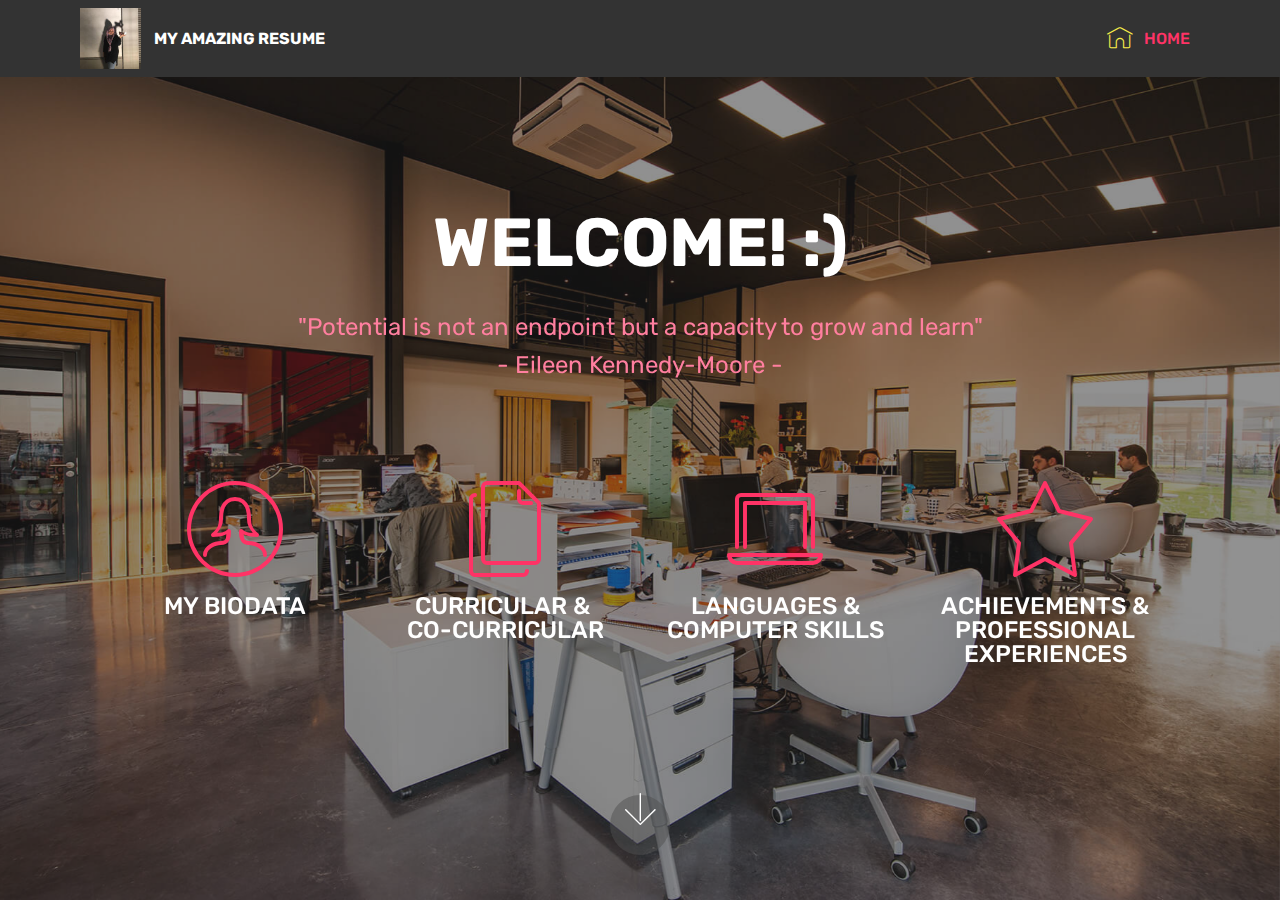
==== commit 90c64d29: "create github pages" ====
--- a/index.html
+++ b/index.html
@@ -39,7 +39,7 @@
         <div class="menu-logo">
             <div class="navbar-brand">
                 <span class="navbar-logo">
-                    <a href="https://mobirise.com">
+                    <a href="index.html">
                          <img src="assets/images/60057658-1496785710458578-5371631939734208512-n-122x122.jpg" alt="Mobirise" title="" style="height: 3.8rem;">
                     </a>
                 </span>
@@ -47,20 +47,17 @@
             </div>
         </div>
         <div class="collapse navbar-collapse" id="navbarSupportedContent">
-            <ul class="navbar-nav nav-dropdown" data-app-modern-menu="true"><li class="nav-item">
+            <ul class="navbar-nav nav-dropdown nav-right" data-app-modern-menu="true"><li class="nav-item">
                     <a class="nav-link link text-secondary display-4" href="index.html"><span class="mbri-home mbr-iconfont mbr-iconfont-btn" style="color: rgb(247, 237, 74);"></span>
                         
                         HOME</a>
                 </li></ul>
-            <div class="navbar-buttons mbr-section-btn"><a class="btn btn-sm btn-primary display-4" href="https://mobirise.com"><span class="mbri-edit mbr-iconfont mbr-iconfont-btn" style="color: rgb(255, 51, 102);"></span>
-                    
-                    Try It Now!
-                </a></div>
+            
         </div>
     </nav>
 </section>
 
-<section class="engine"><a href="https://mobirise.info/q">responsive web templates</a></section><section class="header12 cid-rqdV5B0W32 mbr-fullscreen mbr-parallax-background" id="header12-3">
+<section class="engine"><a href="https://mobirise.info/l">free site templates</a></section><section class="header12 cid-rqdV5B0W32 mbr-fullscreen mbr-parallax-background" id="header12-3">
 
     
 
--- a/assets/mobirise/css/mbr-additional.css
+++ b/assets/mobirise/css/mbr-additional.css
@@ -1620,6 +1620,10 @@
 .cid-qTkzRZLJNu .collapsed .navbar-collapse.show .navbar-nav .nav-item {
   clear: both;
 }
+.cid-qTkzRZLJNu .collapsed .navbar-collapse.collapsing .navbar-nav .nav-item:last-child,
+.cid-qTkzRZLJNu .collapsed .navbar-collapse.show .navbar-nav .nav-item:last-child {
+  margin-bottom: 1rem;
+}
 .cid-qTkzRZLJNu .collapsed .navbar-collapse.collapsing .navbar-buttons,
 .cid-qTkzRZLJNu .collapsed .navbar-collapse.show .navbar-buttons {
   text-align: center;
@@ -1714,6 +1718,10 @@
   .cid-qTkzRZLJNu .navbar-collapse.show .navbar-nav .nav-item {
     clear: both;
   }
+  .cid-qTkzRZLJNu .navbar-collapse.collapsing .navbar-nav .nav-item:last-child,
+  .cid-qTkzRZLJNu .navbar-collapse.show .navbar-nav .nav-item:last-child {
+    margin-bottom: 1rem;
+  }
   .cid-qTkzRZLJNu .navbar-collapse.collapsing .navbar-buttons,
   .cid-qTkzRZLJNu .navbar-collapse.show .navbar-buttons {
     text-align: center;
@@ -2031,6 +2039,10 @@
 .cid-qTkzRZLJNu .collapsed .navbar-collapse.show .navbar-nav .nav-item {
   clear: both;
 }
+.cid-qTkzRZLJNu .collapsed .navbar-collapse.collapsing .navbar-nav .nav-item:last-child,
+.cid-qTkzRZLJNu .collapsed .navbar-collapse.show .navbar-nav .nav-item:last-child {
+  margin-bottom: 1rem;
+}
 .cid-qTkzRZLJNu .collapsed .navbar-collapse.collapsing .navbar-buttons,
 .cid-qTkzRZLJNu .collapsed .navbar-collapse.show .navbar-buttons {
   text-align: center;
@@ -2125,6 +2137,10 @@
   .cid-qTkzRZLJNu .navbar-collapse.show .navbar-nav .nav-item {
     clear: both;
   }
+  .cid-qTkzRZLJNu .navbar-collapse.collapsing .navbar-nav .nav-item:last-child,
+  .cid-qTkzRZLJNu .navbar-collapse.show .navbar-nav .nav-item:last-child {
+    margin-bottom: 1rem;
+  }
   .cid-qTkzRZLJNu .navbar-collapse.collapsing .navbar-buttons,
   .cid-qTkzRZLJNu .navbar-collapse.show .navbar-buttons {
     text-align: center;
@@ -2480,6 +2496,10 @@
 .cid-qTkzRZLJNu .collapsed .navbar-collapse.show .navbar-nav .nav-item {
   clear: both;
 }
+.cid-qTkzRZLJNu .collapsed .navbar-collapse.collapsing .navbar-nav .nav-item:last-child,
+.cid-qTkzRZLJNu .collapsed .navbar-collapse.show .navbar-nav .nav-item:last-child {
+  margin-bottom: 1rem;
+}
 .cid-qTkzRZLJNu .collapsed .navbar-collapse.collapsing .navbar-buttons,
 .cid-qTkzRZLJNu .collapsed .navbar-collapse.show .navbar-buttons {
   text-align: center;
@@ -2574,6 +2594,10 @@
   .cid-qTkzRZLJNu .navbar-collapse.show .navbar-nav .nav-item {
     clear: both;
   }
+  .cid-qTkzRZLJNu .navbar-collapse.collapsing .navbar-nav .nav-item:last-child,
+  .cid-qTkzRZLJNu .navbar-collapse.show .navbar-nav .nav-item:last-child {
+    margin-bottom: 1rem;
+  }
   .cid-qTkzRZLJNu .navbar-collapse.collapsing .navbar-buttons,
   .cid-qTkzRZLJNu .navbar-collapse.show .navbar-buttons {
     text-align: center;
@@ -2928,6 +2952,10 @@
 .cid-qTkzRZLJNu .collapsed .navbar-collapse.show .navbar-nav .nav-item {
   clear: both;
 }
+.cid-qTkzRZLJNu .collapsed .navbar-collapse.collapsing .navbar-nav .nav-item:last-child,
+.cid-qTkzRZLJNu .collapsed .navbar-collapse.show .navbar-nav .nav-item:last-child {
+  margin-bottom: 1rem;
+}
 .cid-qTkzRZLJNu .collapsed .navbar-collapse.collapsing .navbar-buttons,
 .cid-qTkzRZLJNu .collapsed .navbar-collapse.show .navbar-buttons {
   text-align: center;
@@ -3022,6 +3050,10 @@
   .cid-qTkzRZLJNu .navbar-collapse.show .navbar-nav .nav-item {
     clear: both;
   }
+  .cid-qTkzRZLJNu .navbar-collapse.collapsing .navbar-nav .nav-item:last-child,
+  .cid-qTkzRZLJNu .navbar-collapse.show .navbar-nav .nav-item:last-child {
+    margin-bottom: 1rem;
+  }
   .cid-qTkzRZLJNu .navbar-collapse.collapsing .navbar-buttons,
   .cid-qTkzRZLJNu .navbar-collapse.show .navbar-buttons {
     text-align: center;
@@ -3377,6 +3409,10 @@
 .cid-qTkzRZLJNu .collapsed .navbar-collapse.show .navbar-nav .nav-item {
   clear: both;
 }
+.cid-qTkzRZLJNu .collapsed .navbar-collapse.collapsing .navbar-nav .nav-item:last-child,
+.cid-qTkzRZLJNu .collapsed .navbar-collapse.show .navbar-nav .nav-item:last-child {
+  margin-bottom: 1rem;
+}
 .cid-qTkzRZLJNu .collapsed .navbar-collapse.collapsing .navbar-buttons,
 .cid-qTkzRZLJNu .collapsed .navbar-collapse.show .navbar-buttons {
   text-align: center;
@@ -3471,6 +3507,10 @@
   .cid-qTkzRZLJNu .navbar-collapse.show .navbar-nav .nav-item {
     clear: both;
   }
+  .cid-qTkzRZLJNu .navbar-collapse.collapsing .navbar-nav .nav-item:last-child,
+  .cid-qTkzRZLJNu .navbar-collapse.show .navbar-nav .nav-item:last-child {
+    margin-bottom: 1rem;
+  }
   .cid-qTkzRZLJNu .navbar-collapse.collapsing .navbar-buttons,
   .cid-qTkzRZLJNu .navbar-collapse.show .navbar-buttons {
     text-align: center;
